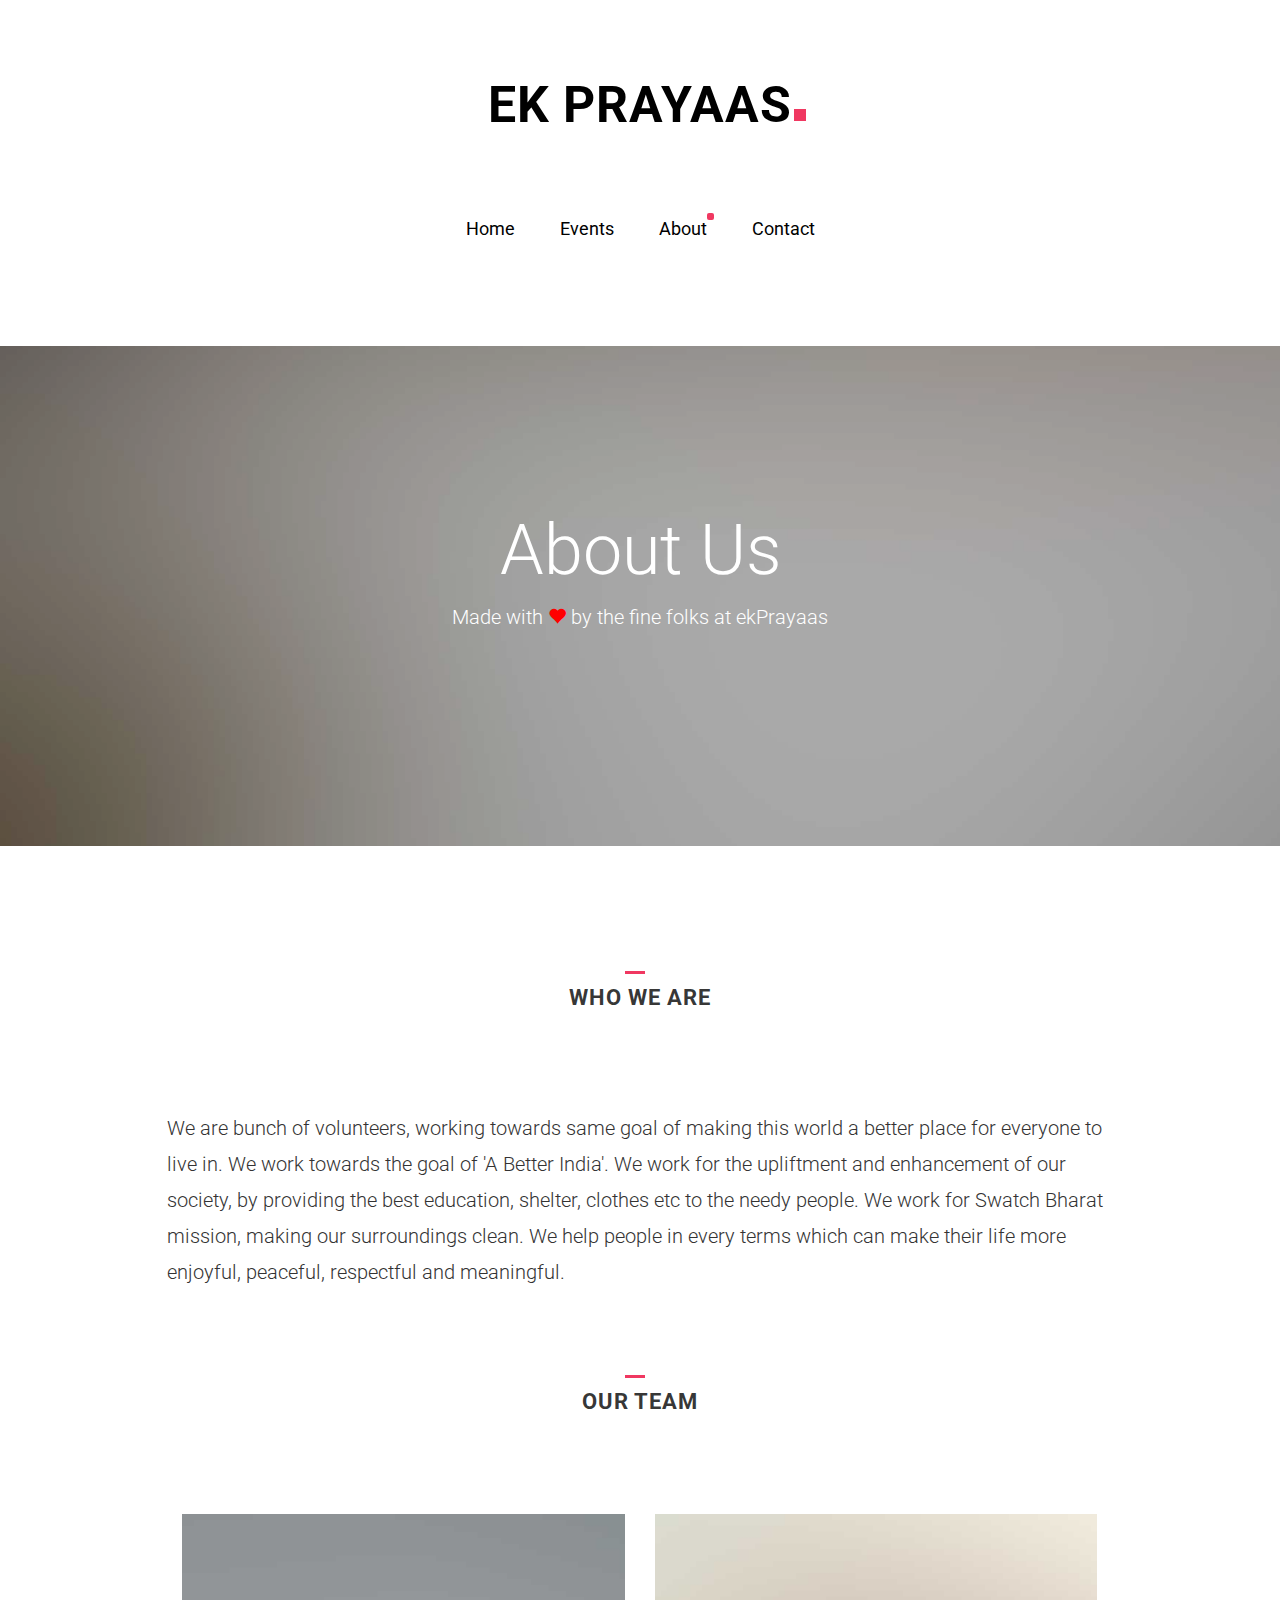
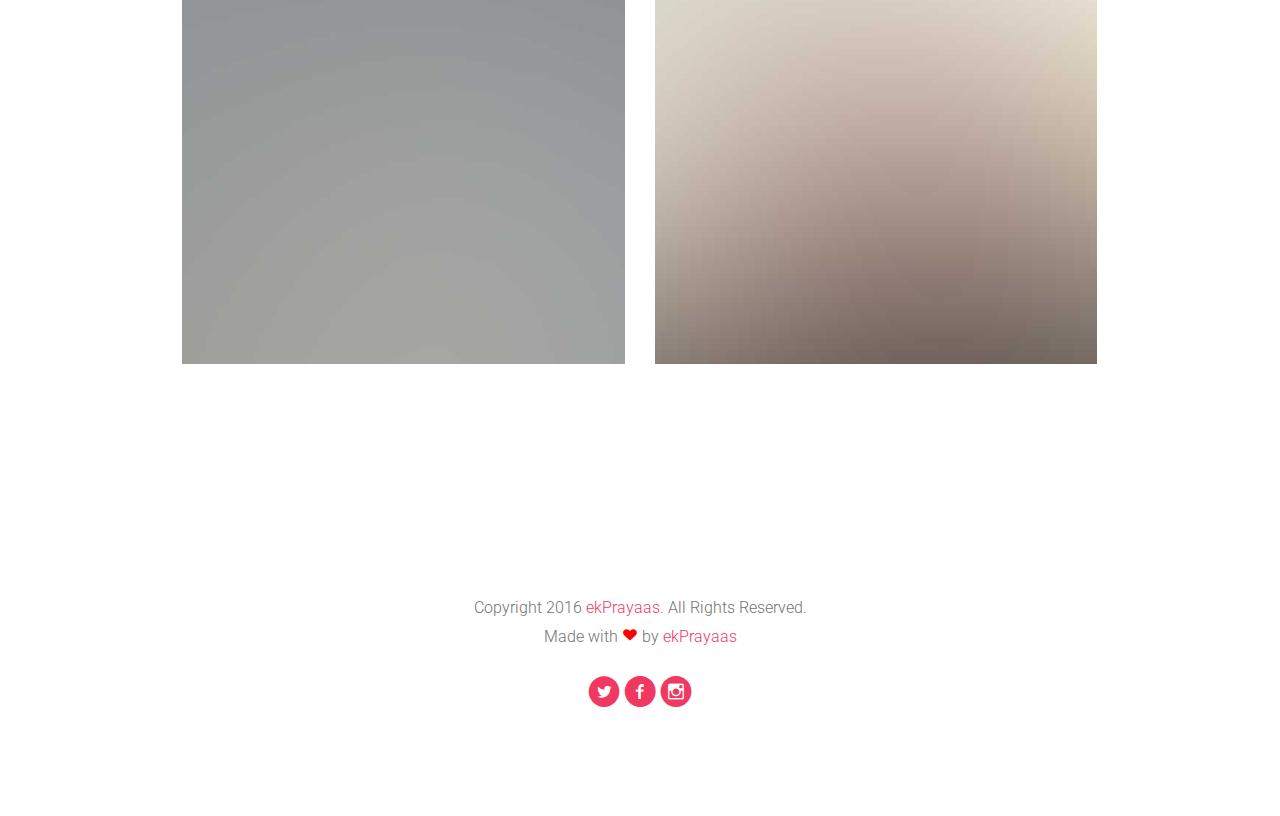
==== about.html @ 781385af "BAsic templating First Commit :D" ====
<!DOCTYPE html>
<!--[if lt IE 7]>      <html class="no-js lt-ie9 lt-ie8 lt-ie7"> <![endif]-->
<!--[if IE 7]>         <html class="no-js lt-ie9 lt-ie8"> <![endif]-->
<!--[if IE 8]>         <html class="no-js lt-ie9"> <![endif]-->
<!--[if gt IE 8]><!--> <html class="no-js"> <!--<![endif]-->
<head>
<meta charset="utf-8">
<meta http-equiv="X-UA-Compatible" content="IE=edge">
<title>Ek prayaas &mdash; An initiative by we and you.</title>
<meta name="viewport" content="width=device-width, initial-scale=1">
<meta name="description" content="Ek Prayaas- An initiatiive by we and you" />
<meta name="keywords" content="ngo, pryaas, helping hands" />
<meta name="author" content="Shilpi Agrawal" />

<!-- Facebook and Twitter integration -->
	<meta property="og:title" content=""/>
	<meta property="og:image" content=""/>
	<meta property="og:url" content=""/>
	<meta property="og:site_name" content=""/>
	<meta property="og:description" content=""/>
	<meta name="twitter:title" content="" />
	<meta name="twitter:image" content="" />
	<meta name="twitter:url" content="" />
	<meta name="twitter:card" content="" />

	<!-- Place favicon.ico and apple-touch-icon.png in the root directory -->
	<link rel="shortcut icon" href="favicon.ico">

	<link href='https://fonts.googleapis.com/css?family=Roboto:400,100,300,700' rel='stylesheet' type='text/css'>

	<!-- Animate.css -->
	<link rel="stylesheet" href="css/animate.css">
	<!-- Icomoon Icon Fonts-->
	<link rel="stylesheet" href="css/icomoon.css">
	<!-- Bootstrap  -->
	<link rel="stylesheet" href="css/bootstrap.css">

	<link rel="stylesheet" href="css/style.css">


	<!-- Modernizr JS -->
	<script src="js/modernizr-2.6.2.min.js"></script>
	<!-- FOR IE9 below -->
	<!--[if lt IE 9]>
	<script src="js/respond.min.js"></script>
	<![endif]-->

</head>
<body>
<header>
	<div class="container text-center">
		<div class="fh5co-navbar-brand">
			<a class="fh5co-logo" href="index.html">Ek Prayaas</a>
		</div>
		<nav id="fh5co-main-nav" role="navigation">
			<ul>
				<li><a href="index.html">Home</a></li>
				<li><a href="events.html">Events</a></li>
				<!-- <li><a href="services.html">Services</a></li> -->
				<li><a href="about.html" class="active">About</a></li>
				<li><a href="contact.html">Contact</a></li>
			</ul>
		</nav>
	</div>
</header>

	<div class="fh5co-parallax" style="background-image: url(images/hero-1.jpg);" data-stellar-background-ratio="0.5">
		<div class="overlay"></div>
		<div class="container">
			<div class="row">
				<div class="col-md-8 col-md-offset-2 col-sm-12 col-sm-offset-0 col-xs-12 col-xs-offset-0 text-center fh5co-table">
					<div class="fh5co-intro fh5co-table-cell">
						<h1 class="text-center">About Us</h1>
						<p>Made with <span class="glyphicon glyphicon-heart red"></span> by the fine folks at ekPrayaas</p>
					</div>
				</div>
			</div>
		</div>
	</div><!-- end: fh5co-parallax -->
	<div id="fh5co-common-section">
		<div class="container">
			<div class="heading-section text-center">
				<h2>Who we are</h2>
			</div>
			<div class="row about">
				<div class="col-md-10 col-md-offset-1">
						<div class="desc">
							We are bunch of volunteers, working towards same goal of making this world a better place for everyone to live in.
							We work towards the goal of 'A Better India'. We work for the upliftment and enhancement of our society, by providing
							the best education, shelter, clothes etc to the needy people. We work for Swatch Bharat mission, making our surroundings clean.
							We help people in every terms which can make their life more enjoyful, peaceful, respectful and meaningful.
						</div>
					</div>
					<!-- <div class="col-md-6 col-sm-6 services-num">
						<span class="number-holder">02</span>
						<div class="desc">
							<h3>Countries Vokalia and Consonantia</h3>
							<p>Far far away, behind the word mountains, far from the countries Vokalia and Consonantia, there live the blind texts.</p>
						</div>
					</div>
				</div> -->
			</div>
			<!-- <div class="row about">
				<div class="col-md-10 col-md-offset-1">
					<img class="img-responsive" src="images/about.jpg" alt="About">
				</div>
				<div class="col-md-10 col-md-offset-1">
					<p>Even the all-powerful Pointing has no control about the blind texts it is an almost unorthographic life One day however a small line of blind text by the name of Lorem Ipsum decided to leave for the far World of Grammar. The Big Oxmox advised her not to do so, because there were thousands of bad Commas, wild Question Marks and devious Semikoli, but the Little Blind Text didn’t listen.</p>
					<blockquote>
					  <p>Even the all-powerful Pointing has no control about the blind texts it is an almost unorthographic life One day however a small line of blind text by the name of Lorem Ipsum decided to leave for the far World of Grammar.</p>
					</blockquote>
					<p>Even the all-powerful Pointing has no control about the blind texts it is an almost unorthographic life One day however a small line of blind text by the name of Lorem Ipsum decided to leave for the far World of Grammar. The Big Oxmox advised her not to do so, because there were thousands of bad Commas, wild Question Marks and devious Semikoli, but the Little Blind Text didn’t listen.</p>
				</div>
			</div> -->
			<div class="heading-section text-center">
				<h2>Our Team</h2>
			</div>
			<div class="row about">
				<div class="col-md-10 col-md-offset-1">
					<div class="col-md-6 col-sm-6">
						<div class="team-section-grid" style="background-image: url(images/author-6.jpg);">
							<div class="overlay-section">
								<div class="desc">
									<h3>Shilpi Agrawal</h3>
									<span>President</span>
									<p>
										By profession and degree acquired she is a computer engineer. She describes herself as a writer and an artist trying to decode the logic of her survival, with her paintings and writings. Her only moto of life is to put herself in the serive of others.
									</p>
									<p class="fh5co-social-icons">
										<a href="#"><i class="icon-twitter-with-circle"></i></a>
										<a href="#"><i class="icon-facebook-with-circle"></i></a>
										<a href="#"><i class="icon-instagram-with-circle"></i></a>
									</p>
								</div>
							</div>
						</div>
					</div>
					<div class="col-md-6 col-sm-6">
						<div class="team-section-grid" style="background-image: url(images/author-4.jpg);">
							<div class="overlay-section">
								<div class="desc">
									<h3>Amareshwar Kayal</h3>
									<span>Chief Executive Officer</span>
									<p>He is still doing his schooling, but his passion of helping people led him till here. His moto towards his life is to pass on the great culture to our society, which will be lived for years.</p>
									<p class="fh5co-social-icons">
										<a href="#"><i class="icon-twitter-with-circle"></i></a>
										<a href="#"><i class="icon-facebook-with-circle"></i></a>
										<a href="#"><i class="icon-instagram-with-circle"></i></a>
									</p>
								</div>
							</div>
						</div>
					</div>
				</div>
			</div>
		</div>
	</div><!-- end fh5co-common-section -->
	<footer>
		<div id="footer" class="fh5co-border-line">
			<div class="container">
				<div class="row">
					<div class="col-md-8 col-md-offset-2 text-center">
						<p>Copyright 2016 <a href="index.html">ekPrayaas</a>. All Rights Reserved. <br>Made with <i class="icon-heart3 love red"></i> by <a href="index.html" target="_blank">ekPrayaas</a>
						<p class="fh5co-social-icons">
							<a href="#"><i class="icon-twitter-with-circle"></i></a>
							<a href="#"><i class="icon-facebook-with-circle"></i></a>
							<a href="#"><i class="icon-instagram-with-circle"></i></a>
						</p>
					</div>
				</div>
			</div>
		</div>
	</footer>

	<!-- jQuery -->
	<script src="js/jquery.min.js"></script>
	<!-- jQuery Easing -->
	<script src="js/jquery.easing.1.3.js"></script>
	<!-- Bootstrap -->
	<script src="js/bootstrap.min.js"></script>
	<!-- Waypoints -->
	<script src="js/jquery.waypoints.min.js"></script>
	<!-- Owl carousel -->
	<script src="js/owl.carousel.min.js"></script>
	<!-- Stellar -->
	<script src="js/jquery.stellar.min.js"></script>

	<!-- Main JS (Do not remove) -->
	<script src="js/main.js"></script>

	</body>
</html>
---- css/icomoon.css ----
@font-face {
    font-family: 'icomoon';
    src:    url('fonts/icomoon.eot?1oniuf');
    src:    url('fonts/icomoon.eot?1oniuf#iefix') format('embedded-opentype'),
        url('fonts/icomoon.ttf?1oniuf') format('truetype'),
        url('fonts/icomoon.woff?1oniuf') format('woff'),
        url('fonts/icomoon.svg?1oniuf#icomoon') format('svg');
    font-weight: normal;
    font-style: normal;
}

[class^="icon-"], [class*=" icon-"] {
    /* use !important to prevent issues with browser extensions that change fonts */
    font-family: 'icomoon' !important;
    speak: none;
    font-style: normal;
    font-weight: normal;
    font-variant: normal;
    text-transform: none;
    line-height: 1;

    /* Better Font Rendering =========== */
    -webkit-font-smoothing: antialiased;
    -moz-osx-font-smoothing: grayscale;
}

.icon-mobile:before {
    content: "\e000";
}
.icon-laptop:before {
    content: "\e001";
}
.icon-desktop:before {
    content: "\e002";
}
.icon-tablet:before {
    content: "\e003";
}
.icon-phone:before {
    content: "\e004";
}
.icon-document:before {
    content: "\e005";
}
.icon-documents:before {
    content: "\e006";
}
.icon-search:before {
    content: "\e007";
}
.icon-clipboard:before {
    content: "\e008";
}
.icon-newspaper:before {
    content: "\e009";
}
.icon-notebook:before {
    content: "\e00a";
}
.icon-book-open:before {
    content: "\e00b";
}
.icon-browser:before {
    content: "\e00c";
}
.icon-calendar:before {
    content: "\e00d";
}
.icon-presentation:before {
    content: "\e00e";
}
.icon-picture:before {
    content: "\e00f";
}
.icon-pictures:before {
    content: "\e010";
}
.icon-video:before {
    content: "\e011";
}
.icon-camera:before {
    content: "\e012";
}
.icon-printer:before {
    content: "\e013";
}
.icon-toolbox:before {
    content: "\e014";
}
.icon-briefcase:before {
    content: "\e015";
}
.icon-wallet:before {
    content: "\e016";
}
.icon-gift:before {
    content: "\e017";
}
.icon-bargraph:before {
    content: "\e018";
}
.icon-grid:before {
    content: "\e019";
}
.icon-expand:before {
    content: "\e01a";
}
.icon-focus:before {
    content: "\e01b";
}
.icon-edit:before {
    content: "\e01c";
}
.icon-adjustments:before {
    content: "\e01d";
}
.icon-ribbon:before {
    content: "\e01e";
}
.icon-hourglass:before {
    content: "\e01f";
}
.icon-lock:before {
    content: "\e020";
}
.icon-megaphone:before {
    content: "\e021";
}
.icon-shield:before {
    content: "\e022";
}
.icon-trophy:before {
    content: "\e023";
}
.icon-flag:before {
    content: "\e024";
}
.icon-map:before {
    content: "\e025";
}
.icon-puzzle:before {
    content: "\e026";
}
.icon-basket:before {
    content: "\e027";
}
.icon-envelope:before {
    content: "\e028";
}
.icon-streetsign:before {
    content: "\e029";
}
.icon-telescope:before {
    content: "\e02a";
}
.icon-gears:before {
    content: "\e02b";
}
.icon-key:before {
    content: "\e02c";
}
.icon-paperclip:before {
    content: "\e02d";
}
.icon-attachment:before {
    content: "\e02e";
}
.icon-pricetags:before {
    content: "\e02f";
}
.icon-lightbulb:before {
    content: "\e030";
}
.icon-layers:before {
    content: "\e031";
}
.icon-pencil:before {
    content: "\e032";
}
.icon-tools:before {
    content: "\e033";
}
.icon-tools-2:before {
    content: "\e034";
}
.icon-scissors:before {
    content: "\e035";
}
.icon-paintbrush:before {
    content: "\e036";
}
.icon-magnifying-glass:before {
    content: "\e037";
}
.icon-circle-compass:before {
    content: "\e038";
}
.icon-linegraph:before {
    content: "\e039";
}
.icon-mic:before {
    content: "\e03a";
}
.icon-strategy:before {
    content: "\e03b";
}
.icon-beaker:before {
    content: "\e03c";
}
.icon-caution:before {
    content: "\e03d";
}
.icon-recycle:before {
    content: "\e03e";
}
.icon-anchor:before {
    content: "\e03f";
}
.icon-profile-male:before {
    content: "\e040";
}
.icon-profile-female:before {
    content: "\e041";
}
.icon-bike:before {
    content: "\e042";
}
.icon-wine:before {
    content: "\e043";
}
.icon-hotairballoon:before {
    content: "\e044";
}
.icon-globe:before {
    content: "\e045";
}
.icon-genius:before {
    content: "\e046";
}
.icon-map-pin:before {
    content: "\e047";
}
.icon-dial:before {
    content: "\e048";
}
.icon-chat:before {
    content: "\e049";
}
.icon-heart:before {
    content: "\e04a";
}
.icon-cloud:before {
    content: "\e04b";
}
.icon-upload:before {
    content: "\e04c";
}
.icon-download:before {
    content: "\e04d";
}
.icon-target:before {
    content: "\e04e";
}
.icon-hazardous:before {
    content: "\e04f";
}
.icon-piechart:before {
    content: "\e050";
}
.icon-speedometer:before {
    content: "\e051";
}
.icon-global:before {
    content: "\e052";
}
.icon-compass:before {
    content: "\e053";
}
.icon-lifesaver:before {
    content: "\e054";
}
.icon-clock:before {
    content: "\e055";
}
.icon-aperture:before {
    content: "\e056";
}
.icon-quote:before {
    content: "\e057";
}
.icon-scope:before {
    content: "\e058";
}
.icon-alarmclock:before {
    content: "\e059";
}
.icon-refresh:before {
    content: "\e05a";
}
.icon-happy:before {
    content: "\e05b";
}
.icon-sad:before {
    content: "\e05c";
}
.icon-facebook:before {
    content: "\e05d";
}
.icon-twitter:before {
    content: "\e05e";
}
.icon-googleplus:before {
    content: "\e05f";
}
.icon-rss:before {
    content: "\e060";
}
.icon-tumblr:before {
    content: "\e061";
}
.icon-linkedin:before {
    content: "\e062";
}
.icon-dribbble:before {
    content: "\e063";
}
.icon-box2:before {
    content: "\ea82";
}
.icon-write:before {
    content: "\ea83";
}
.icon-clock2:before {
    content: "\ea84";
}
.icon-reply2:before {
    content: "\ea85";
}
.icon-reply-all2:before {
    content: "\ea86";
}
.icon-forward2:before {
    content: "\ea87";
}
.icon-flag2:before {
    content: "\ea88";
}
.icon-search2:before {
    content: "\ea89";
}
.icon-trash2:before {
    content: "\ea8a";
}
.icon-envelope2:before {
    content: "\ea8b";
}
.icon-bubble:before {
    content: "\ea8c";
}
.icon-bubbles:before {
    content: "\ea8d";
}
.icon-user2:before {
    content: "\ea8e";
}
.icon-users2:before {
    content: "\ea8f";
}
.icon-cloud2:before {
    content: "\ea90";
}
.icon-download2:before {
    content: "\ea91";
}
.icon-upload2:before {
    content: "\ea92";
}
.icon-rain:before {
    content: "\ea93";
}
.icon-sun:before {
    content: "\ea94";
}
.icon-moon2:before {
    content: "\ea95";
}
.icon-bell2:before {
    content: "\ea96";
}
.icon-folder2:before {
    content: "\ea97";
}
.icon-pin2:before {
    content: "\ea98";
}
.icon-sound2:before {
    content: "\ea99";
}
.icon-microphone:before {
    content: "\ea9a";
}
.icon-camera2:before {
    content: "\ea9b";
}
.icon-image2:before {
    content: "\ea9c";
}
.icon-cog2:before {
    content: "\ea9d";
}
.icon-calendar2:before {
    content: "\ea9e";
}
.icon-book2:before {
    content: "\ea9f";
}
.icon-map-marker:before {
    content: "\eaa0";
}
.icon-store:before {
    content: "\eaa1";
}
.icon-support:before {
    content: "\eaa2";
}
.icon-tag2:before {
    content: "\eaa3";
}
.icon-heart2:before {
    content: "\eaa4";
}
.icon-video-camera:before {
    content: "\eaa5";
}
.icon-trophy2:before {
    content: "\eaa6";
}
.icon-cart:before {
    content: "\eaa7";
}
.icon-eye2:before {
    content: "\eaa8";
}
.icon-cancel:before {
    content: "\eaa9";
}
.icon-chart:before {
    content: "\eaaa";
}
.icon-target2:before {
    content: "\eaab";
}
.icon-printer2:before {
    content: "\eaac";
}
.icon-location2:before {
    content: "\eaad";
}
.icon-bookmark2:before {
    content: "\eaae";
}
.icon-monitor:before {
    content: "\eaaf";
}
.icon-cross2:before {
    content: "\eab0";
}
.icon-plus2:before {
    content: "\eab1";
}
.icon-left:before {
    content: "\eab2";
}
.icon-up:before {
    content: "\eab3";
}
.icon-browser2:before {
    content: "\eab4";
}
.icon-windows:before {
    content: "\eab5";
}
.icon-switch2:before {
    content: "\eab6";
}
.icon-dashboard:before {
    content: "\eab7";
}
.icon-play:before {
    content: "\eab8";
}
.icon-fast-forward:before {
    content: "\eab9";
}
.icon-next:before {
    content: "\eaba";
}
.icon-refresh2:before {
    content: "\eabb";
}
.icon-film:before {
    content: "\eabc";
}
.icon-home2:before {
    content: "\eabd";
}
.icon-add-to-list:before {
    content: "\e901";
}
.icon-classic-computer:before {
    content: "\e902";
}
.icon-controller-fast-backward:before {
    content: "\e903";
}
.icon-creative-commons-attribution:before {
    content: "\e904";
}
.icon-creative-commons-noderivs:before {
    content: "\e905";
}
.icon-creative-commons-noncommercial-eu:before {
    content: "\e906";
}
.icon-creative-commons-noncommercial-us:before {
    content: "\e907";
}
.icon-creative-commons-public-domain:before {
    content: "\e908";
}
.icon-creative-commons-remix:before {
    content: "\e909";
}
.icon-creative-commons-share:before {
    content: "\e90a";
}
.icon-creative-commons-sharealike:before {
    content: "\e90b";
}
.icon-creative-commons:before {
    content: "\e90c";
}
.icon-document-landscape:before {
    content: "\e90d";
}
.icon-remove-user:before {
    content: "\e90e";
}
.icon-warning:before {
    content: "\e90f";
}
.icon-arrow-bold-down:before {
    content: "\e910";
}
.icon-arrow-bold-left:before {
    content: "\e911";
}
.icon-arrow-bold-right:before {
    content: "\e912";
}
.icon-arrow-bold-up:before {
    content: "\e913";
}
.icon-arrow-down:before {
    content: "\e914";
}
.icon-arrow-left:before {
    content: "\e915";
}
.icon-arrow-long-down:before {
    content: "\e916";
}
.icon-arrow-long-left:before {
    content: "\e917";
}
.icon-arrow-long-right:before {
    content: "\e918";
}
.icon-arrow-long-up:before {
    content: "\e919";
}
.icon-arrow-right:before {
    content: "\e91a";
}
.icon-arrow-up:before {
    content: "\e91b";
}
.icon-arrow-with-circle-down:before {
    content: "\e91c";
}
.icon-arrow-with-circle-left:before {
    content: "\e91d";
}
.icon-arrow-with-circle-right:before {
    content: "\e91e";
}
.icon-arrow-with-circle-up:before {
    content: "\e91f";
}
.icon-bookmark:before {
    content: "\e920";
}
.icon-bookmarks:before {
    content: "\e921";
}
.icon-chevron-down:before {
    content: "\e922";
}
.icon-chevron-left:before {
    content: "\e923";
}
.icon-chevron-right:before {
    content: "\e924";
}
.icon-chevron-small-down:before {
    content: "\e925";
}
.icon-chevron-small-left:before {
    content: "\e926";
}
.icon-chevron-small-right:before {
    content: "\e927";
}
.icon-chevron-small-up:before {
    content: "\e928";
}
.icon-chevron-thin-down:before {
    content: "\e929";
}
.icon-chevron-thin-left:before {
    content: "\e92a";
}
.icon-chevron-thin-right:before {
    content: "\e92b";
}
.icon-chevron-thin-up:before {
    content: "\e92c";
}
.icon-chevron-up:before {
    content: "\e92d";
}
.icon-chevron-with-circle-down:before {
    content: "\e92e";
}
.icon-chevron-with-circle-left:before {
    content: "\e92f";
}
.icon-chevron-with-circle-right:before {
    content: "\e930";
}
.icon-chevron-with-circle-up:before {
    content: "\e931";
}
.icon-cloud3:before {
    content: "\e932";
}
.icon-controller-fast-forward:before {
    content: "\e933";
}
.icon-controller-jump-to-start:before {
    content: "\e934";
}
.icon-controller-next:before {
    content: "\e935";
}
.icon-controller-paus:before {
    content: "\e936";
}
.icon-controller-play:before {
    content: "\e937";
}
.icon-controller-record:before {
    content: "\e938";
}
.icon-controller-stop:before {
    content: "\e939";
}
.icon-controller-volume:before {
    content: "\e93a";
}
.icon-dot-single:before {
    content: "\e93b";
}
.icon-dots-three-horizontal:before {
    content: "\e93c";
}
.icon-dots-three-vertical:before {
    content: "\e93d";
}
.icon-dots-two-horizontal:before {
    content: "\e93e";
}
.icon-dots-two-vertical:before {
    content: "\e93f";
}
.icon-download3:before {
    content: "\e940";
}
.icon-emoji-flirt:before {
    content: "\e941";
}
.icon-flow-branch:before {
    content: "\e942";
}
.icon-flow-cascade:before {
    content: "\e943";
}
.icon-flow-line:before {
    content: "\e944";
}
.icon-flow-parallel:before {
    content: "\e945";
}
.icon-flow-tree:before {
    content: "\e946";
}
.icon-install:before {
    content: "\e947";
}
.icon-layers2:before {
    content: "\e948";
}
.icon-open-book:before {
    content: "\e949";
}
.icon-resize-100:before {
    content: "\e94a";
}
.icon-resize-full-screen:before {
    content: "\e94b";
}
.icon-save:before {
    content: "\e94c";
}
.icon-select-arrows:before {
    content: "\e94d";
}
.icon-sound-mute:before {
    content: "\e94e";
}
.icon-sound:before {
    content: "\e94f";
}
.icon-trash:before {
    content: "\e950";
}
.icon-triangle-down:before {
    content: "\e951";
}
.icon-triangle-left:before {
    content: "\e952";
}
.icon-triangle-right:before {
    content: "\e953";
}
.icon-triangle-up:before {
    content: "\e954";
}
.icon-uninstall:before {
    content: "\e955";
}
.icon-upload-to-cloud:before {
    content: "\e956";
}
.icon-upload3:before {
    content: "\e957";
}
.icon-add-user:before {
    content: "\e958";
}
.icon-address:before {
    content: "\e959";
}
.icon-adjust:before {
    content: "\e95a";
}
.icon-air:before {
    content: "\e95b";
}
.icon-aircraft-landing:before {
    content: "\e95c";
}
.icon-aircraft-take-off:before {
    content: "\e95d";
}
.icon-aircraft:before {
    content: "\e95e";
}
.icon-align-bottom:before {
    content: "\e95f";
}
.icon-align-horizontal-middle:before {
    content: "\e960";
}
.icon-align-left:before {
    content: "\e961";
}
.icon-align-right:before {
    content: "\e962";
}
.icon-align-top:before {
    content: "\e963";
}
.icon-align-vertical-middle:before {
    content: "\e964";
}
.icon-archive:before {
    content: "\e965";
}
.icon-area-graph:before {
    content: "\e966";
}
.icon-attachment2:before {
    content: "\e967";
}
.icon-awareness-ribbon:before {
    content: "\e968";
}
.icon-back-in-time:before {
    content: "\e969";
}
.icon-back:before {
    content: "\e96a";
}
.icon-bar-graph:before {
    content: "\e96b";
}
.icon-battery:before {
    content: "\e96c";
}
.icon-beamed-note:before {
    content: "\e96d";
}
.icon-bell:before {
    content: "\e96e";
}
.icon-blackboard:before {
    content: "\e96f";
}
.icon-block:before {
    content: "\e970";
}
.icon-book:before {
    content: "\e971";
}
.icon-bowl:before {
    content: "\e972";
}
.icon-box:before {
    content: "\e973";
}
.icon-briefcase2:before {
    content: "\e974";
}
.icon-browser3:before {
    content: "\e975";
}
.icon-brush:before {
    content: "\e976";
}
.icon-bucket:before {
    content: "\e977";
}
.icon-cake:before {
    content: "\e978";
}
.icon-calculator:before {
    content: "\e979";
}
.icon-calendar3:before {
    content: "\e97a";
}
.icon-camera3:before {
    content: "\e97b";
}
.icon-ccw:before {
    content: "\e97c";
}
.icon-chat2:before {
    content: "\e97d";
}
.icon-check:before {
    content: "\e97e";
}
.icon-circle-with-cross:before {
    content: "\e97f";
}
.icon-circle-with-minus:before {
    content: "\e980";
}
.icon-circle-with-plus:before {
    content: "\e981";
}
.icon-circle:before {
    content: "\e982";
}
.icon-circular-graph:before {
    content: "\e983";
}
.icon-clapperboard:before {
    content: "\e984";
}
.icon-clipboard2:before {
    content: "\e985";
}
.icon-clock3:before {
    content: "\e986";
}
.icon-code:before {
    content: "\e987";
}
.icon-cog:before {
    content: "\e988";
}
.icon-colours:before {
    content: "\e989";
}
.icon-compass2:before {
    content: "\e98a";
}
.icon-copy:before {
    content: "\e98b";
}
.icon-credit-card:before {
    content: "\e98c";
}
.icon-credit:before {
    content: "\e98d";
}
.icon-cross:before {
    content: "\e98e";
}
.icon-cup:before {
    content: "\e98f";
}
.icon-cw:before {
    content: "\e990";
}
.icon-cycle:before {
    content: "\e991";
}
.icon-database:before {
    content: "\e992";
}
.icon-dial-pad:before {
    content: "\e993";
}
.icon-direction:before {
    content: "\e994";
}
.icon-document2:before {
    content: "\e995";
}
.icon-documents2:before {
    content: "\e996";
}
.icon-drink:before {
    content: "\e997";
}
.icon-drive:before {
    content: "\e998";
}
.icon-drop:before {
    content: "\e999";
}
.icon-edit2:before {
    content: "\e99a";
}
.icon-email:before {
    content: "\e99b";
}
.icon-emoji-happy:before {
    content: "\e99c";
}
.icon-emoji-neutral:before {
    content: "\e99d";
}
.icon-emoji-sad:before {
    content: "\e99e";
}
.icon-erase:before {
    content: "\e99f";
}
.icon-eraser:before {
    content: "\e9a0";
}
.icon-export:before {
    content: "\e9a1";
}
.icon-eye:before {
    content: "\e9a2";
}
.icon-feather:before {
    content: "\e9a3";
}
.icon-flag3:before {
    content: "\e9a4";
}
.icon-flash:before {
    content: "\e9a5";
}
.icon-flashlight:before {
    content: "\e9a6";
}
.icon-flat-brush:before {
    content: "\e9a7";
}
.icon-folder-images:before {
    content: "\e9a8";
}
.icon-folder-music:before {
    content: "\e9a9";
}
.icon-folder-video:before {
    content: "\e9aa";
}
.icon-folder:before {
    content: "\e9ab";
}
.icon-forward:before {
    content: "\e9ac";
}
.icon-funnel:before {
    content: "\e9ad";
}
.icon-game-controller:before {
    content: "\e9ae";
}
.icon-gauge:before {
    content: "\e9af";
}
.icon-globe2:before {
    content: "\e9b0";
}
.icon-graduation-cap:before {
    content: "\e9b1";
}
.icon-grid2:before {
    content: "\e9b2";
}
.icon-hair-cross:before {
    content: "\e9b3";
}
.icon-hand:before {
    content: "\e9b4";
}
.icon-heart-outlined:before {
    content: "\e9b5";
}
.icon-heart3:before {
    content: "\e9b6";
}
.icon-help-with-circle:before {
    content: "\e9b7";
}
.icon-help:before {
    content: "\e9b8";
}
.icon-home:before {
    content: "\e9b9";
}
.icon-hour-glass:before {
    content: "\e9ba";
}
.icon-image-inverted:before {
    content: "\e9bb";
}
.icon-image:before {
    content: "\e9bc";
}
.icon-images:before {
    content: "\e9bd";
}
.icon-inbox:before {
    content: "\e9be";
}
.icon-infinity:before {
    content: "\e9bf";
}
.icon-info-with-circle:before {
    content: "\e9c0";
}
.icon-info:before {
    content: "\e9c1";
}
.icon-key2:before {
    content: "\e9c2";
}
.icon-keyboard:before {
    content: "\e9c3";
}
.icon-lab-flask:before {
    content: "\e9c4";
}
.icon-landline:before {
    content: "\e9c5";
}
.icon-language:before {
    content: "\e9c6";
}
.icon-laptop2:before {
    content: "\e9c7";
}
.icon-leaf:before {
    content: "\e9c8";
}
.icon-level-down:before {
    content: "\e9c9";
}
.icon-level-up:before {
    content: "\e9ca";
}
.icon-lifebuoy:before {
    content: "\e9cb";
}
.icon-light-bulb:before {
    content: "\e9cc";
}
.icon-light-down:before {
    content: "\e9cd";
}
.icon-light-up:before {
    content: "\e9ce";
}
.icon-line-graph:before {
    content: "\e9cf";
}
.icon-link:before {
    content: "\e9d0";
}
.icon-list:before {
    content: "\e9d1";
}
.icon-location-pin:before {
    content: "\e9d2";
}
.icon-location:before {
    content: "\e9d3";
}
.icon-lock-open:before {
    content: "\e9d4";
}
.icon-lock2:before {
    content: "\e9d5";
}
.icon-log-out:before {
    content: "\e9d6";
}
.icon-login:before {
    content: "\e9d7";
}
.icon-loop:before {
    content: "\e9d8";
}
.icon-magnet:before {
    content: "\e9d9";
}
.icon-magnifying-glass2:before {
    content: "\e9da";
}
.icon-mail:before {
    content: "\e9db";
}
.icon-man:before {
    content: "\e9dc";
}
.icon-map2:before {
    content: "\e9dd";
}
.icon-mask:before {
    content: "\e9de";
}
.icon-medal:before {
    content: "\e9df";
}
.icon-megaphone2:before {
    content: "\e9e0";
}
.icon-menu:before {
    content: "\e9e1";
}
.icon-message:before {
    content: "\e9e2";
}
.icon-mic2:before {
    content: "\e9e3";
}
.icon-minus:before {
    content: "\e9e4";
}
.icon-mobile2:before {
    content: "\e9e5";
}
.icon-modern-mic:before {
    content: "\e9e6";
}
.icon-moon:before {
    content: "\e9e7";
}
.icon-mouse:before {
    content: "\e9e8";
}
.icon-music:before {
    content: "\e9e9";
}
.icon-network:before {
    content: "\e9ea";
}
.icon-new-message:before {
    content: "\e9eb";
}
.icon-new:before {
    content: "\e9ec";
}
.icon-news:before {
    content: "\e9ed";
}
.icon-note:before {
    content: "\e9ee";
}
.icon-notification:before {
    content: "\e9ef";
}
.icon-old-mobile:before {
    content: "\e9f0";
}
.icon-old-phone:before {
    content: "\e9f1";
}
.icon-palette:before {
    content: "\e9f2";
}
.icon-paper-plane:before {
    content: "\e9f3";
}
.icon-pencil2:before {
    content: "\e9f4";
}
.icon-phone2:before {
    content: "\e9f5";
}
.icon-pie-chart:before {
    content: "\e9f6";
}
.icon-pin:before {
    content: "\e9f7";
}
.icon-plus:before {
    content: "\e9f8";
}
.icon-popup:before {
    content: "\e9f9";
}
.icon-power-plug:before {
    content: "\e9fa";
}
.icon-price-ribbon:before {
    content: "\e9fb";
}
.icon-price-tag:before {
    content: "\e9fc";
}
.icon-print:before {
    content: "\e9fd";
}
.icon-progress-empty:before {
    content: "\e9fe";
}
.icon-progress-full:before {
    content: "\e9ff";
}
.icon-progress-one:before {
    content: "\ea00";
}
.icon-progress-two:before {
    content: "\ea01";
}
.icon-publish:before {
    content: "\ea02";
}
.icon-quote2:before {
    content: "\ea03";
}
.icon-radio:before {
    content: "\ea04";
}
.icon-reply-all:before {
    content: "\ea05";
}
.icon-reply:before {
    content: "\ea06";
}
.icon-retweet:before {
    content: "\ea07";
}
.icon-rocket:before {
    content: "\ea08";
}
.icon-round-brush:before {
    content: "\ea09";
}
.icon-rss2:before {
    content: "\ea0a";
}
.icon-ruler:before {
    content: "\ea0b";
}
.icon-scissors2:before {
    content: "\ea0c";
}
.icon-share-alternitive:before {
    content: "\ea0d";
}
.icon-share:before {
    content: "\ea0e";
}
.icon-shareable:before {
    content: "\ea0f";
}
.icon-shield2:before {
    content: "\ea10";
}
.icon-shop:before {
    content: "\ea11";
}
.icon-shopping-bag:before {
    content: "\ea12";
}
.icon-shopping-basket:before {
    content: "\ea13";
}
.icon-shopping-cart:before {
    content: "\ea14";
}
.icon-shuffle:before {
    content: "\ea15";
}
.icon-signal:before {
    content: "\ea16";
}
.icon-sound-mix:before {
    content: "\ea17";
}
.icon-sports-club:before {
    content: "\ea18";
}
.icon-spreadsheet:before {
    content: "\ea19";
}
.icon-squared-cross:before {
    content: "\ea1a";
}
.icon-squared-minus:before {
    content: "\ea1b";
}
.icon-squared-plus:before {
    content: "\ea1c";
}
.icon-star-outlined:before {
    content: "\ea1d";
}
.icon-star:before {
    content: "\ea1e";
}
.icon-stopwatch:before {
    content: "\ea1f";
}
.icon-suitcase:before {
    content: "\ea20";
}
.icon-swap:before {
    content: "\ea21";
}
.icon-sweden:before {
    content: "\ea22";
}
.icon-switch:before {
    content: "\ea23";
}
.icon-tablet2:before {
    content: "\ea24";
}
.icon-tag:before {
    content: "\ea25";
}
.icon-text-document-inverted:before {
    content: "\ea26";
}
.icon-text-document:before {
    content: "\ea27";
}
.icon-text:before {
    content: "\ea28";
}
.icon-thermometer:before {
    content: "\ea29";
}
.icon-thumbs-down:before {
    content: "\ea2a";
}
.icon-thumbs-up:before {
    content: "\ea2b";
}
.icon-thunder-cloud:before {
    content: "\ea2c";
}
.icon-ticket:before {
    content: "\ea2d";
}
.icon-time-slot:before {
    content: "\ea2e";
}
.icon-tools2:before {
    content: "\ea2f";
}
.icon-traffic-cone:before {
    content: "\ea30";
}
.icon-tree:before {
    content: "\ea31";
}
.icon-trophy3:before {
    content: "\ea32";
}
.icon-tv:before {
    content: "\ea33";
}
.icon-typing:before {
    content: "\ea34";
}
.icon-unread:before {
    content: "\ea35";
}
.icon-untag:before {
    content: "\ea36";
}
.icon-user:before {
    content: "\ea37";
}
.icon-users:before {
    content: "\ea38";
}
.icon-v-card:before {
    content: "\ea39";
}
.icon-video2:before {
    content: "\ea3a";
}
.icon-vinyl:before {
    content: "\ea3b";
}
.icon-voicemail:before {
    content: "\ea3c";
}
.icon-wallet2:before {
    content: "\ea3d";
}
.icon-water:before {
    content: "\ea3e";
}
.icon-500px-with-circle:before {
    content: "\ea3f";
}
.icon-500px:before {
    content: "\ea40";
}
.icon-basecamp:before {
    content: "\ea41";
}
.icon-behance:before {
    content: "\ea42";
}
.icon-creative-cloud:before {
    content: "\ea43";
}
.icon-dropbox:before {
    content: "\ea44";
}
.icon-evernote:before {
    content: "\ea45";
}
.icon-flattr:before {
    content: "\ea46";
}
.icon-foursquare:before {
    content: "\ea47";
}
.icon-google-drive:before {
    content: "\ea48";
}
.icon-google-hangouts:before {
    content: "\ea49";
}
.icon-grooveshark:before {
    content: "\ea4a";
}
.icon-icloud:before {
    content: "\ea4b";
}
.icon-mixi:before {
    content: "\ea4c";
}
.icon-onedrive:before {
    content: "\ea4d";
}
.icon-paypal:before {
    content: "\ea4e";
}
.icon-picasa:before {
    content: "\ea4f";
}
.icon-qq:before {
    content: "\ea50";
}
.icon-rdio-with-circle:before {
    content: "\ea51";
}
.icon-renren:before {
    content: "\ea52";
}
.icon-scribd:before {
    content: "\ea53";
}
.icon-sina-weibo:before {
    content: "\ea54";
}
.icon-skype-with-circle:before {
    content: "\ea55";
}
.icon-skype:before {
    content: "\ea56";
}
.icon-slideshare:before {
    content: "\ea57";
}
.icon-smashing:before {
    content: "\ea58";
}
.icon-soundcloud:before {
    content: "\ea59";
}
.icon-spotify-with-circle:before {
    content: "\ea5a";
}
.icon-spotify:before {
    content: "\ea5b";
}
.icon-swarm:before {
    content: "\ea5c";
}
.icon-vine-with-circle:before {
    content: "\ea5d";
}
.icon-vine:before {
    content: "\ea5e";
}
.icon-vk-alternitive:before {
    content: "\ea5f";
}
.icon-vk-with-circle:before {
    content: "\ea60";
}
.icon-vk:before {
    content: "\ea61";
}
.icon-xing-with-circle:before {
    content: "\ea62";
}
.icon-xing:before {
    content: "\ea63";
}
.icon-yelp:before {
    content: "\ea64";
}
.icon-dribbble-with-circle:before {
    content: "\ea65";
}
.icon-dribbble2:before {
    content: "\ea66";
}
.icon-facebook-with-circle:before {
    content: "\ea67";
}
.icon-facebook2:before {
    content: "\ea68";
}
.icon-flickr-with-circle:before {
    content: "\ea69";
}
.icon-flickr:before {
    content: "\ea6a";
}
.icon-github-with-circle:before {
    content: "\ea6b";
}
.icon-github:before {
    content: "\ea6c";
}
.icon-google-with-circle:before {
    content: "\ea6d";
}
.icon-google:before {
    content: "\ea6e";
}
.icon-instagram-with-circle:before {
    content: "\ea6f";
}
.icon-instagram:before {
    content: "\ea70";
}
.icon-lastfm-with-circle:before {
    content: "\ea71";
}
.icon-lastfm:before {
    content: "\ea72";
}
.icon-linkedin-with-circle:before {
    content: "\ea73";
}
.icon-linkedin2:before {
    content: "\ea74";
}
.icon-pinterest-with-circle:before {
    content: "\ea75";
}
.icon-pinterest:before {
    content: "\ea76";
}
.icon-rdio:before {
    content: "\ea77";
}
.icon-stumbleupon-with-circle:before {
    content: "\ea78";
}
.icon-stumbleupon:before {
    content: "\ea79";
}
.icon-tumblr-with-circle:before {
    content: "\ea7a";
}
.icon-tumblr2:before {
    content: "\ea7b";
}
.icon-twitter-with-circle:before {
    content: "\ea7c";
}
.icon-twitter2:before {
    content: "\ea7d";
}
.icon-vimeo-with-circle:before {
    content: "\ea7e";
}
.icon-vimeo:before {
    content: "\ea7f";
}
.icon-youtube-with-circle:before {
    content: "\ea80";
}
.icon-youtube:before {
    content: "\ea81";
}
.icon-home3:before {
    content: "\eabe";
}
.icon-home22:before {
    content: "\eabf";
}
.icon-home32:before {
    content: "\eac0";
}
.icon-office:before {
    content: "\eac1";
}
.icon-newspaper2:before {
    content: "\eac2";
}
.icon-pencil3:before {
    content: "\eac3";
}
.icon-pencil22:before {
    content: "\eac4";
}
.icon-quill:before {
    content: "\eac5";
}
.icon-pen:before {
    content: "\eac6";
}
.icon-blog:before {
    content: "\eac7";
}
.icon-eyedropper:before {
    content: "\eac8";
}
.icon-droplet:before {
    content: "\eac9";
}
.icon-paint-format:before {
    content: "\eaca";
}
.icon-image3:before {
    content: "\eacb";
}
.icon-images2:before {
    content: "\eacc";
}
.icon-camera4:before {
    content: "\eacd";
}
.icon-headphones:before {
    content: "\eace";
}
.icon-music2:before {
    content: "\eacf";
}
.icon-play2:before {
    content: "\ead0";
}
.icon-film2:before {
    content: "\ead1";
}
.icon-video-camera2:before {
    content: "\ead2";
}
.icon-dice:before {
    content: "\ead3";
}
.icon-pacman:before {
    content: "\ead4";
}
.icon-spades:before {
    content: "\ead5";
}
.icon-clubs:before {
    content: "\ead6";
}
.icon-diamonds:before {
    content: "\ead7";
}
.icon-bullhorn:before {
    content: "\ead8";
}
.icon-connection:before {
    content: "\ead9";
}
.icon-podcast:before {
    content: "\eada";
}
.icon-feed:before {
    content: "\eadb";
}
.icon-mic3:before {
    content: "\eadc";
}
.icon-book3:before {
    content: "\eadd";
}
.icon-books:before {
    content: "\eade";
}
.icon-library:before {
    content: "\eadf";
}
.icon-file-text:before {
    content: "\eae0";
}
.icon-profile:before {
    content: "\eae1";
}
.icon-file-empty:before {
    content: "\eae2";
}
.icon-files-empty:before {
    content: "\eae3";
}
.icon-file-text2:before {
    content: "\eae4";
}
.icon-file-picture:before {
    content: "\eae5";
}
.icon-file-music:before {
    content: "\eae6";
}
.icon-file-play:before {
    content: "\eae7";
}
.icon-file-video:before {
    content: "\eae8";
}
.icon-file-zip:before {
    content: "\eae9";
}
.icon-copy2:before {
    content: "\eaea";
}
.icon-paste:before {
    content: "\eaeb";
}
.icon-stack:before {
    content: "\eaec";
}
.icon-folder3:before {
    content: "\eaed";
}
.icon-folder-open:before {
    content: "\eaee";
}
.icon-folder-plus:before {
    content: "\eaef";
}
.icon-folder-minus:before {
    content: "\eaf0";
}
.icon-folder-download:before {
    content: "\eaf1";
}
.icon-folder-upload:before {
    content: "\eaf2";
}
.icon-price-tag2:before {
    content: "\eaf3";
}
.icon-price-tags:before {
    content: "\eaf4";
}
.icon-barcode:before {
    content: "\eaf5";
}
.icon-qrcode:before {
    content: "\eaf6";
}
.icon-ticket2:before {
    content: "\eaf7";
}
.icon-cart2:before {
    content: "\eaf8";
}
.icon-coin-dollar:before {
    content: "\eaf9";
}
.icon-coin-euro:before {
    content: "\eafa";
}
.icon-coin-pound:before {
    content: "\eafb";
}
.icon-coin-yen:before {
    content: "\eafc";
}
.icon-credit-card2:before {
    content: "\eafd";
}
.icon-calculator2:before {
    content: "\eafe";
}
.icon-lifebuoy2:before {
    content: "\eaff";
}
.icon-phone3:before {
    content: "\eb00";
}
.icon-phone-hang-up:before {
    content: "\eb01";
}
.icon-address-book:before {
    content: "\eb02";
}
.icon-envelop:before {
    content: "\eb03";
}
.icon-pushpin:before {
    content: "\eb04";
}
.icon-location3:before {
    content: "\eb05";
}
.icon-location22:before {
    content: "\eb06";
}
.icon-compass3:before {
    content: "\eb07";
}
.icon-compass22:before {
    content: "\eb08";
}
.icon-map3:before {
    content: "\eb09";
}
.icon-map22:before {
    content: "\eb0a";
}
.icon-history:before {
    content: "\eb0b";
}
.icon-clock4:before {
    content: "\eb0c";
}
.icon-clock22:before {
    content: "\eb0d";
}
.icon-alarm:before {
    content: "\eb0e";
}
.icon-bell3:before {
    content: "\eb0f";
}
.icon-stopwatch2:before {
    content: "\eb10";
}
.icon-calendar4:before {
    content: "\eb11";
}
.icon-printer3:before {
    content: "\eb12";
}
.icon-keyboard2:before {
    content: "\eb13";
}
.icon-display:before {
    content: "\eb14";
}
.icon-laptop3:before {
    content: "\eb15";
}
.icon-mobile3:before {
    content: "\eb16";
}
.icon-mobile22:before {
    content: "\eb17";
}
.icon-tablet3:before {
    content: "\eb18";
}
.icon-tv2:before {
    content: "\eb19";
}
.icon-drawer:before {
    content: "\eb1a";
}
.icon-drawer2:before {
    content: "\eb1b";
}
.icon-box-add:before {
    content: "\eb1c";
}
.icon-box-remove:before {
    content: "\eb1d";
}
.icon-download4:before {
    content: "\eb1e";
}
.icon-upload4:before {
    content: "\eb1f";
}
.icon-floppy-disk:before {
    content: "\eb20";
}
.icon-drive2:before {
    content: "\eb21";
}
.icon-database2:before {
    content: "\eb22";
}
.icon-undo:before {
    content: "\eb23";
}
.icon-redo:before {
    content: "\eb24";
}
.icon-undo2:before {
    content: "\eb25";
}
.icon-redo2:before {
    content: "\eb26";
}
.icon-forward3:before {
    content: "\eb27";
}
.icon-reply3:before {
    content: "\eb28";
}
.icon-bubble2:before {
    content: "\eb29";
}
.icon-bubbles2:before {
    content: "\eb2a";
}
.icon-bubbles22:before {
    content: "\eb2b";
}
.icon-bubble22:before {
    content: "\eb2c";
}
.icon-bubbles3:before {
    content: "\eb2d";
}
.icon-bubbles4:before {
    content: "\eb2e";
}
.icon-user3:before {
    content: "\eb2f";
}
.icon-users3:before {
    content: "\eb30";
}
.icon-user-plus:before {
    content: "\eb31";
}
.icon-user-minus:before {
    content: "\eb32";
}
.icon-user-check:before {
    content: "\eb33";
}
.icon-user-tie:before {
    content: "\eb34";
}
.icon-quotes-left:before {
    content: "\eb35";
}
.icon-quotes-right:before {
    content: "\eb36";
}
.icon-hour-glass2:before {
    content: "\eb37";
}
.icon-spinner:before {
    content: "\eb38";
}
.icon-spinner2:before {
    content: "\eb39";
}
.icon-spinner3:before {
    content: "\eb3a";
}
.icon-spinner4:before {
    content: "\eb3b";
}
.icon-spinner5:before {
    content: "\eb3c";
}
.icon-spinner6:before {
    content: "\eb3d";
}
.icon-spinner7:before {
    content: "\eb3e";
}
.icon-spinner8:before {
    content: "\eb3f";
}
.icon-spinner9:before {
    content: "\eb40";
}
.icon-spinner10:before {
    content: "\eb41";
}
.icon-spinner11:before {
    content: "\eb42";
}
.icon-binoculars:before {
    content: "\eb43";
}
.icon-search3:before {
    content: "\eb44";
}
.icon-zoom-in:before {
    content: "\eb45";
}
.icon-zoom-out:before {
    content: "\eb46";
}
.icon-enlarge:before {
    content: "\eb47";
}
.icon-shrink:before {
    content: "\eb48";
}
.icon-enlarge2:before {
    content: "\eb49";
}
.icon-shrink2:before {
    content: "\eb4a";
}
.icon-key3:before {
    content: "\eb4b";
}
.icon-key22:before {
    content: "\eb4c";
}
.icon-lock3:before {
    content: "\eb4d";
}
.icon-unlocked:before {
    content: "\eb4e";
}
.icon-wrench:before {
    content: "\eb4f";
}
.icon-equalizer:before {
    content: "\eb50";
}
.icon-equalizer2:before {
    content: "\eb51";
}
.icon-cog3:before {
    content: "\eb52";
}
.icon-cogs:before {
    content: "\eb53";
}
.icon-hammer:before {
    content: "\eb54";
}
.icon-magic-wand:before {
    content: "\eb55";
}
.icon-aid-kit:before {
    content: "\eb56";
}
.icon-bug:before {
    content: "\eb57";
}
.icon-pie-chart2:before {
    content: "\eb58";
}
.icon-stats-dots:before {
    content: "\eb59";
}
.icon-stats-bars:before {
    content: "\eb5a";
}
.icon-stats-bars2:before {
    content: "\eb5b";
}
.icon-trophy4:before {
    content: "\eb5c";
}
.icon-gift2:before {
    content: "\eb5d";
}
.icon-glass:before {
    content: "\eb5e";
}
.icon-glass2:before {
    content: "\eb5f";
}
.icon-mug:before {
    content: "\eb60";
}
.icon-spoon-knife:before {
    content: "\eb61";
}
.icon-leaf2:before {
    content: "\eb62";
}
.icon-rocket2:before {
    content: "\eb63";
}
.icon-meter:before {
    content: "\eb64";
}
.icon-meter2:before {
    content: "\eb65";
}
.icon-hammer2:before {
    content: "\eb66";
}
.icon-fire:before {
    content: "\eb67";
}
.icon-lab:before {
    content: "\eb68";
}
.icon-magnet2:before {
    content: "\eb69";
}
.icon-bin:before {
    content: "\eb6a";
}
.icon-bin2:before {
    content: "\eb6b";
}
.icon-briefcase3:before {
    content: "\eb6c";
}
.icon-airplane:before {
    content: "\eb6d";
}
.icon-truck:before {
    content: "\eb6e";
}
.icon-road:before {
    content: "\eb6f";
}
.icon-accessibility:before {
    content: "\eb70";
}
.icon-target3:before {
    content: "\eb71";
}
.icon-shield3:before {
    content: "\eb72";
}
.icon-power:before {
    content: "\eb73";
}
.icon-switch3:before {
    content: "\eb74";
}
.icon-power-cord:before {
    content: "\eb75";
}
.icon-clipboard3:before {
    content: "\eb76";
}
.icon-list-numbered:before {
    content: "\eb77";
}
.icon-list2:before {
    content: "\eb78";
}
.icon-list22:before {
    content: "\eb79";
}
.icon-tree2:before {
    content: "\eb7a";
}
.icon-menu2:before {
    content: "\eb7b";
}
.icon-menu22:before {
    content: "\eb7c";
}
.icon-menu3:before {
    content: "\eb7d";
}
.icon-menu4:before {
    content: "\eb7e";
}
.icon-cloud4:before {
    content: "\eb7f";
}
.icon-cloud-download:before {
    content: "\eb80";
}
.icon-cloud-upload:before {
    content: "\eb81";
}
.icon-cloud-check:before {
    content: "\eb82";
}
.icon-download22:before {
    content: "\eb83";
}
.icon-upload22:before {
    content: "\eb84";
}
.icon-download32:before {
    content: "\eb85";
}
.icon-upload32:before {
    content: "\eb86";
}
.icon-sphere:before {
    content: "\eb87";
}
.icon-earth:before {
    content: "\eb88";
}
.icon-link2:before {
    content: "\eb89";
}
.icon-flag4:before {
    content: "\eb8a";
}
.icon-attachment3:before {
    content: "\eb8b";
}
.icon-eye3:before {
    content: "\eb8c";
}
.icon-eye-plus:before {
    content: "\eb8d";
}
.icon-eye-minus:before {
    content: "\eb8e";
}
.icon-eye-blocked:before {
    content: "\eb8f";
}
.icon-bookmark3:before {
    content: "\eb90";
}
.icon-bookmarks2:before {
    content: "\eb91";
}
.icon-sun2:before {
    content: "\eb92";
}
.icon-contrast:before {
    content: "\eb93";
}
.icon-brightness-contrast:before {
    content: "\eb94";
}
.icon-star-empty:before {
    content: "\eb95";
}
.icon-star-half:before {
    content: "\eb96";
}
.icon-star-full:before {
    content: "\eb97";
}
.icon-heart4:before {
    content: "\eb98";
}
.icon-heart-broken:before {
    content: "\eb99";
}
.icon-man2:before {
    content: "\eb9a";
}
.icon-woman:before {
    content: "\eb9b";
}
.icon-man-woman:before {
    content: "\eb9c";
}
.icon-happy2:before {
    content: "\eb9d";
}
.icon-happy22:before {
    content: "\eb9e";
}
.icon-smile:before {
    content: "\eb9f";
}
.icon-smile2:before {
    content: "\eba0";
}
.icon-tongue:before {
    content: "\eba1";
}
.icon-tongue2:before {
    content: "\eba2";
}
.icon-sad2:before {
    content: "\eba3";
}
.icon-sad22:before {
    content: "\eba4";
}
.icon-wink:before {
    content: "\eba5";
}
.icon-wink2:before {
    content: "\eba6";
}
.icon-grin:before {
    content: "\eba7";
}
.icon-grin2:before {
    content: "\eba8";
}
.icon-cool:before {
    content: "\eba9";
}
.icon-cool2:before {
    content: "\ebaa";
}
.icon-angry:before {
    content: "\ebab";
}
.icon-angry2:before {
    content: "\ebac";
}
.icon-evil:before {
    content: "\ebad";
}
.icon-evil2:before {
    content: "\ebae";
}
.icon-shocked:before {
    content: "\ebaf";
}
.icon-shocked2:before {
    content: "\ebb0";
}
.icon-baffled:before {
    content: "\ebb1";
}
.icon-baffled2:before {
    content: "\ebb2";
}
.icon-confused:before {
    content: "\ebb3";
}
.icon-confused2:before {
    content: "\ebb4";
}
.icon-neutral:before {
    content: "\ebb5";
}
.icon-neutral2:before {
    content: "\ebb6";
}
.icon-hipster:before {
    content: "\ebb7";
}
.icon-hipster2:before {
    content: "\ebb8";
}
.icon-wondering:before {
    content: "\ebb9";
}
.icon-wondering2:before {
    content: "\ebba";
}
.icon-sleepy:before {
    content: "\ebbb";
}
.icon-sleepy2:before {
    content: "\ebbc";
}
.icon-frustrated:before {
    content: "\ebbd";
}
.icon-frustrated2:before {
    content: "\ebbe";
}
.icon-crying:before {
    content: "\ebbf";
}
.icon-crying2:before {
    content: "\ebc0";
}
.icon-point-up:before {
    content: "\ebc1";
}
.icon-point-right:before {
    content: "\ebc2";
}
.icon-point-down:before {
    content: "\ebc3";
}
.icon-point-left:before {
    content: "\ebc4";
}
.icon-warning2:before {
    content: "\ebc5";
}
.icon-notification2:before {
    content: "\ebc6";
}
.icon-question:before {
    content: "\ebc7";
}
.icon-plus3:before {
    content: "\ebc8";
}
.icon-minus2:before {
    content: "\ebc9";
}
.icon-info2:before {
    content: "\ebca";
}
.icon-cancel-circle:before {
    content: "\ebcb";
}
.icon-blocked:before {
    content: "\ebcc";
}
.icon-cross3:before {
    content: "\ebcd";
}
.icon-checkmark:before {
    content: "\ebce";
}
.icon-checkmark2:before {
    content: "\ebcf";
}
.icon-spell-check:before {
    content: "\ebd0";
}
.icon-enter:before {
    content: "\ebd1";
}
.icon-exit:before {
    content: "\ebd2";
}
.icon-play22:before {
    content: "\ebd3";
}
.icon-pause:before {
    content: "\ebd4";
}
.icon-stop:before {
    content: "\ebd5";
}
.icon-previous:before {
    content: "\ebd6";
}
.icon-next2:before {
    content: "\ebd7";
}
.icon-backward:before {
    content: "\ebd8";
}
.icon-forward22:before {
    content: "\ebd9";
}
.icon-play3:before {
    content: "\ebda";
}
.icon-pause2:before {
    content: "\ebdb";
}
.icon-stop2:before {
    content: "\ebdc";
}
.icon-backward2:before {
    content: "\ebdd";
}
.icon-forward32:before {
    content: "\ebde";
}
.icon-first:before {
    content: "\ebdf";
}
.icon-last:before {
    content: "\ebe0";
}
.icon-previous2:before {
    content: "\ebe1";
}
.icon-next22:before {
    content: "\ebe2";
}
.icon-eject:before {
    content: "\ebe3";
}
.icon-volume-high:before {
    content: "\ebe4";
}
.icon-volume-medium:before {
    content: "\ebe5";
}
.icon-volume-low:before {
    content: "\ebe6";
}
.icon-volume-mute:before {
    content: "\ebe7";
}
.icon-volume-mute2:before {
    content: "\ebe8";
}
.icon-volume-increase:before {
    content: "\ebe9";
}
.icon-volume-decrease:before {
    content: "\ebea";
}
.icon-loop2:before {
    content: "\ebeb";
}
.icon-loop22:before {
    content: "\ebec";
}
.icon-infinite:before {
    content: "\ebed";
}
.icon-shuffle2:before {
    content: "\ebee";
}
.icon-arrow-up-left:before {
    content: "\ebef";
}
.icon-arrow-up2:before {
    content: "\ebf0";
}
.icon-arrow-up-right:before {
    content: "\ebf1";
}
.icon-arrow-right2:before {
    content: "\ebf2";
}
.icon-arrow-down-right:before {
    content: "\ebf3";
}
.icon-arrow-down2:before {
    content: "\ebf4";
}
.icon-arrow-down-left:before {
    content: "\ebf5";
}
.icon-arrow-left2:before {
    content: "\ebf6";
}
.icon-arrow-up-left2:before {
    content: "\ebf7";
}
.icon-arrow-up22:before {
    content: "\ebf8";
}
.icon-arrow-up-right2:before {
    content: "\ebf9";
}
.icon-arrow-right22:before {
    content: "\ebfa";
}
.icon-arrow-down-right2:before {
    content: "\ebfb";
}
.icon-arrow-down22:before {
    content: "\ebfc";
}
.icon-arrow-down-left2:before {
    content: "\ebfd";
}
.icon-arrow-left22:before {
    content: "\ebfe";
}
.icon-circle-up:before {
    content: "\e900";
}
.icon-circle-right:before {
    content: "\ebff";
}
.icon-circle-down:before {
    content: "\ec00";
}
.icon-circle-left:before {
    content: "\ec01";
}
.icon-tab:before {
    content: "\ec02";
}
.icon-move-up:before {
    content: "\ec03";
}
.icon-move-down:before {
    content: "\ec04";
}
.icon-sort-alpha-asc:before {
    content: "\ec05";
}
.icon-sort-alpha-desc:before {
    content: "\ec06";
}
.icon-sort-numeric-asc:before {
    content: "\ec07";
}
.icon-sort-numberic-desc:before {
    content: "\ec08";
}
.icon-sort-amount-asc:before {
    content: "\ec09";
}
.icon-sort-amount-desc:before {
    content: "\ec0a";
}
.icon-command:before {
    content: "\ec0b";
}
.icon-shift:before {
    content: "\ec0c";
}
.icon-ctrl:before {
    content: "\ec0d";
}
.icon-opt:before {
    content: "\ec0e";
}
.icon-checkbox-checked:before {
    content: "\ec0f";
}
.icon-checkbox-unchecked:before {
    content: "\ec10";
}
.icon-radio-checked:before {
    content: "\ec11";
}
.icon-radio-checked2:before {
    content: "\ec12";
}
.icon-radio-unchecked:before {
    content: "\ec13";
}
.icon-crop:before {
    content: "\ec14";
}
.icon-make-group:before {
    content: "\ec15";
}
.icon-ungroup:before {
    content: "\ec16";
}
.icon-scissors3:before {
    content: "\ec17";
}
.icon-filter:before {
    content: "\ec18";
}
.icon-font:before {
    content: "\ec19";
}
.icon-ligature:before {
    content: "\ec1a";
}
.icon-ligature2:before {
    content: "\ec1b";
}
.icon-text-height:before {
    content: "\ec1c";
}
.icon-text-width:before {
    content: "\ec1d";
}
.icon-font-size:before {
    content: "\ec1e";
}
.icon-bold:before {
    content: "\ec1f";
}
.icon-underline:before {
    content: "\ec20";
}
.icon-italic:before {
    content: "\ec21";
}
.icon-strikethrough:before {
    content: "\ec22";
}
.icon-omega:before {
    content: "\ec23";
}
.icon-sigma:before {
    content: "\ec24";
}
.icon-page-break:before {
    content: "\ec25";
}
.icon-superscript:before {
    content: "\ec26";
}
.icon-subscript:before {
    content: "\ec27";
}
.icon-superscript2:before {
    content: "\ec28";
}
.icon-subscript2:before {
    content: "\ec29";
}
.icon-text-color:before {
    content: "\ec2a";
}
.icon-pagebreak:before {
    content: "\ec2b";
}
.icon-clear-formatting:before {
    content: "\ec2c";
}
.icon-table:before {
    content: "\ec2d";
}
.icon-table2:before {
    content: "\ec2e";
}
.icon-insert-template:before {
    content: "\ec2f";
}
.icon-pilcrow:before {
    content: "\ec30";
}
.icon-ltr:before {
    content: "\ec31";
}
.icon-rtl:before {
    content: "\ec32";
}
.icon-section:before {
    content: "\ec33";
}
.icon-paragraph-left:before {
    content: "\ec34";
}
.icon-paragraph-center:before {
    content: "\ec35";
}
.icon-paragraph-right:before {
    content: "\ec36";
}
.icon-paragraph-justify:before {
    content: "\ec37";
}
.icon-indent-increase:before {
    content: "\ec38";
}
.icon-indent-decrease:before {
    content: "\ec39";
}
.icon-share2:before {
    content: "\ec3a";
}
.icon-new-tab:before {
    content: "\ec3b";
}
.icon-embed:before {
    content: "\ec3c";
}
.icon-embed2:before {
    content: "\ec3d";
}
.icon-terminal:before {
    content: "\ec3e";
}
.icon-share22:before {
    content: "\ec3f";
}
.icon-mail2:before {
    content: "\ec40";
}
.icon-mail22:before {
    content: "\ec41";
}
.icon-mail3:before {
    content: "\ec42";
}
.icon-mail4:before {
    content: "\ec43";
}
.icon-amazon:before {
    content: "\ec44";
}
.icon-google2:before {
    content: "\ec45";
}
.icon-google22:before {
    content: "\ec46";
}
.icon-google3:before {
    content: "\ec47";
}
.icon-google-plus:before {
    content: "\ec48";
}
.icon-google-plus2:before {
    content: "\ec49";
}
.icon-google-plus3:before {
    content: "\ec4a";
}
.icon-hangouts:before {
    content: "\ec4b";
}
.icon-google-drive2:before {
    content: "\ec4c";
}
.icon-facebook3:before {
    content: "\ec4d";
}
.icon-facebook22:before {
    content: "\ec4e";
}
.icon-instagram2:before {
    content: "\ec4f";
}
.icon-whatsapp:before {
    content: "\ec50";
}
.icon-spotify2:before {
    content: "\ec51";
}
.icon-telegram:before {
    content: "\ec52";
}
.icon-twitter3:before {
    content: "\ec53";
}
.icon-vine2:before {
    content: "\ec54";
}
.icon-vk2:before {
    content: "\ec55";
}
.icon-renren2:before {
    content: "\ec56";
}
.icon-sina-weibo2:before {
    content: "\ec57";
}
.icon-rss3:before {
    content: "\ec58";
}
.icon-rss22:before {
    content: "\ec59";
}
.icon-youtube2:before {
    content: "\ec5a";
}
.icon-youtube22:before {
    content: "\ec5b";
}
.icon-twitch:before {
    content: "\ec5c";
}
.icon-vimeo2:before {
    content: "\ec5d";
}
.icon-vimeo22:before {
    content: "\ec5e";
}
.icon-lanyrd:before {
    content: "\ec5f";
}
.icon-flickr2:before {
    content: "\ec60";
}
.icon-flickr22:before {
    content: "\ec61";
}
.icon-flickr3:before {
    content: "\ec62";
}
.icon-flickr4:before {
    content: "\ec63";
}
.icon-dribbble3:before {
    content: "\ec64";
}
.icon-behance2:before {
    content: "\ec65";
}
.icon-behance22:before {
    content: "\ec66";
}
.icon-deviantart:before {
    content: "\ec67";
}
.icon-500px2:before {
    content: "\ec68";
}
.icon-steam:before {
    content: "\ec69";
}
.icon-steam2:before {
    content: "\ec6a";
}
.icon-dropbox2:before {
    content: "\ec6b";
}
.icon-onedrive2:before {
    content: "\ec6c";
}
.icon-github2:before {
    content: "\ec6d";
}
.icon-npm:before {
    content: "\ec6e";
}
.icon-basecamp2:before {
    content: "\ec6f";
}
.icon-trello:before {
    content: "\ec70";
}
.icon-wordpress:before {
    content: "\ec71";
}
.icon-joomla:before {
    content: "\ec72";
}
.icon-ello:before {
    content: "\ec73";
}
.icon-blogger:before {
    content: "\ec74";
}
.icon-blogger2:before {
    content: "\ec75";
}
.icon-tumblr3:before {
    content: "\ec76";
}
.icon-tumblr22:before {
    content: "\ec77";
}
.icon-yahoo:before {
    content: "\ec78";
}
.icon-yahoo2:before {
    content: "\ec79";
}
.icon-tux:before {
    content: "\ec7a";
}
.icon-appleinc:before {
    content: "\ec7b";
}
.icon-finder:before {
    content: "\ec7c";
}
.icon-android:before {
    content: "\ec7d";
}
.icon-windows2:before {
    content: "\ec7e";
}
.icon-windows8:before {
    content: "\ec7f";
}
.icon-soundcloud2:before {
    content: "\ec80";
}
.icon-soundcloud22:before {
    content: "\ec81";
}
.icon-skype2:before {
    content: "\ec82";
}
.icon-reddit:before {
    content: "\ec83";
}
.icon-hackernews:before {
    content: "\ec84";
}
.icon-wikipedia:before {
    content: "\ec85";
}
.icon-linkedin3:before {
    content: "\ec86";
}
.icon-linkedin22:before {
    content: "\ec87";
}
.icon-lastfm2:before {
    content: "\ec88";
}
.icon-lastfm22:before {
    content: "\ec89";
}
.icon-delicious:before {
    content: "\ec8a";
}
.icon-stumbleupon2:before {
    content: "\ec8b";
}
.icon-stumbleupon22:before {
    content: "\ec8c";
}
.icon-stackoverflow:before {
    content: "\ec8d";
}
.icon-pinterest2:before {
    content: "\ec8e";
}
.icon-pinterest22:before {
    content: "\ec8f";
}
.icon-xing2:before {
    content: "\ec90";
}
.icon-xing22:before {
    content: "\ec91";
}
.icon-flattr2:before {
    content: "\ec92";
}
.icon-foursquare2:before {
    content: "\ec93";
}
.icon-yelp2:before {
    content: "\ec94";
}
.icon-paypal2:before {
    content: "\ec95";
}
.icon-chrome:before {
    content: "\ec96";
}
.icon-firefox:before {
    content: "\ec97";
}
.icon-IE:before {
    content: "\ec98";
}
.icon-edge:before {
    content: "\ec99";
}
.icon-safari:before {
    content: "\ec9a";
}
.icon-opera:before {
    content: "\ec9b";
}
.icon-file-pdf:before {
    content: "\ec9c";
}
.icon-file-openoffice:before {
    content: "\ec9d";
}
.icon-file-word:before {
    content: "\ec9e";
}
.icon-file-excel:before {
    content: "\ec9f";
}
.icon-libreoffice:before {
    content: "\eca0";
}
.icon-html-five:before {
    content: "\eca1";
}
.icon-html-five2:before {
    content: "\eca2";
}
.icon-css3:before {
    content: "\eca3";
}
.icon-git:before {
    content: "\eca4";
}
.icon-codepen:before {
    content: "\eca5";
}
.icon-svg:before {
    content: "\eca6";
}
.icon-IcoMoon:before {
    content: "\eca7";
}
---- css/style.css ----
@font-face {
  font-family: 'icomoon';
  src: url("../fonts/icomoon/icomoon.eot?srf3rx");
  src: url("../fonts/icomoon/icomoon.eot?srf3rx#iefix") format("embedded-opentype"), url("../fonts/icomoon/icomoon.ttf?srf3rx") format("truetype"), url("../fonts/icomoon/icomoon.woff?srf3rx") format("woff"), url("../fonts/icomoon/icomoon.svg?srf3rx#icomoon") format("svg");
  font-weight: normal;
  font-style: normal;
}
/* =======================================================
*
* 	Template Style
*	Edit this section
*
* ======================================================= */
body {
  font-family: "Roboto", Arial, serif;
  line-height: 1.8;
  font-size: 20px;
  font-weight: 300;
}

a {
  color: #F03861;
  -webkit-transition: 0.5s;
  -o-transition: 0.5s;
  transition: 0.5s;
}
a:hover {
  text-decoration: none;
  color: #F03861;
}
a:focus, a:active {
  outline: none;
}

p, span {
  margin-bottom: 1.5em;
  font-size: 20px;
  color: #727272;
  font-weight: 300;
  font-family: "Roboto", Arial, serif;
}

span {
  font-size: 18px;
  color: rgba(114, 114, 114, 0.8);
}

h1, h2, h3, h4, h5, h6 {
  color: rgba(0, 0, 0, 0.8);
  font-family: "Roboto", Arial, serif;
  font-weight: 300;
  margin: 0 0 30px 0;
}

::-webkit-selection {
  color: #fcfcfc;
  background: #f56f8d;
}

::-moz-selection {
  color: #fcfcfc;
  background: #f56f8d;
}

::selection {
  color: #fcfcfc;
  background: #f56f8d;
}

.btn {
  text-transform: uppercase;
  letter-spacing: 2px;
  -webkit-transition: 0.3s;
  -o-transition: 0.3s;
  transition: 0.3s;
}
.btn.btn-primary {
  background: #F03861;
  color: #fff;
  border: none !important;
  border: 2px solid transparent !important;
}
.btn.btn-primary:hover, .btn.btn-primary:active, .btn.btn-primary:focus {
  box-shadow: none;
  background: #F03861;
}
.btn:hover, .btn:active, .btn:focus {
  background: #393e46 !important;
  color: #fff;
  outline: none !important;
}
.btn.btn-default:hover, .btn.btn-default:focus, .btn.btn-default:active {
  border-color: transparent;
}

.heading-section {
  margin-bottom: 5em;
}
.heading-section h2 {
  position: relative;
  font-size: 22px;
  letter-spacing: 1px;
  text-transform: uppercase;
  font-weight: 700;
}
.heading-section h2:before {
  position: absolute;
  content: '';
  top: -15px;
  left: 50%;
  margin-left: -15px;
  width: 20px;
  height: 3px;
  background: #F03861;
}

header, #fh5co-intro-section, #fh5co-services-section, #fh5co-featured-work-section,
#fh5co-common-section, #fh5co-blog-section, #footer, #fh5co-contact-section,
#fh5co-work-section {
  padding-bottom: 5em;
}

header {
  padding-top: 3em;
}
header .fh5co-navbar-brand {
  padding-bottom: 3em;
}
header .fh5co-navbar-brand .fh5co-logo {
  position: relative;
  font-size: 50px;
  color: #000;
  text-transform: uppercase;
  font-weight: 700;
  letter-spacing: 1px;
}
header .fh5co-navbar-brand .fh5co-logo:after {
  position: absolute;
  bottom: 13px;
  right: -14px;
  width: 12px;
  height: 12px;
  background: #F03861;
  content: '';
}
header .fh5co-navbar-brand .fh5co-logo:hover {
  text-decoration: none;
}
header #fh5co-main-nav > ul {
  padding: 0;
  margin: 0;
}
header #fh5co-main-nav > ul li {
  list-style: none;
  display: inline-block;
  margin-left: 40px;
  font-size: 18px;
}
@media screen and (max-width: 768px) {
  header #fh5co-main-nav > ul li {
    display: block;
    margin-left: 0;
    margin-bottom: 15px;
  }
}
header #fh5co-main-nav > ul li a {
  padding-bottom: 5px;
  color: #000;
  position: relative;
  font-weight: 400;
}
header #fh5co-main-nav > ul li a.active:before {
  position: absolute;
  width: 7px;
  height: 7px;
  content: '';
  top: -5px;
  right: -7px;
  background: #F03861;
  -webkit-border-radius: 2px;
  -moz-border-radius: 2px;
  -ms-border-radius: 2px;
  border-radius: 2px;
}
header #fh5co-main-nav > ul li a:hover, header #fh5co-main-nav > ul li a:focus {
  text-decoration: none;
  color: #000;
}
header #fh5co-main-nav > ul li:first-child {
  margin-left: 0;
}

#fh5co-intro-section h2 {
  font-size: 40px;
  line-height: 1.5em;
  margin-bottom: 20px;
}
@media screen and (max-width: 480px) {
  #fh5co-intro-section h2 {
    font-size: 30px;
  }
}

.owl-carousel {
  margin-bottom: 5em;
}

/* Owl Override Style */
.owl-carousel .owl-controls,
.owl-carousel-posts .owl-controls {
  margin-top: 0;
}

.owl-carousel .owl-controls .owl-nav .owl-next,
.owl-carousel .owl-controls .owl-nav .owl-prev,
.owl-carousel-posts .owl-controls .owl-nav .owl-next,
.owl-carousel-posts .owl-controls .owl-nav .owl-prev {
  top: 50%;
  margin-top: -29px;
  z-index: 9999;
  position: absolute;
  -webkit-transition: 0.2s;
  -o-transition: 0.2s;
  transition: 0.2s;
}

.owl-carousel-posts .owl-controls .owl-nav .owl-next,
.owl-carousel-posts .owl-controls .owl-nav .owl-prev {
  top: 24%;
}

.owl-carousel .owl-controls .owl-nav .owl-next,
.owl-carousel-posts .owl-controls .owl-nav .owl-next {
  right: 40px;
}
.owl-carousel .owl-controls .owl-nav .owl-next:hover,
.owl-carousel-posts .owl-controls .owl-nav .owl-next:hover {
  margin-right: -10px;
}

.owl-carousel .owl-controls .owl-nav .owl-prev,
.owl-carousel-posts .owl-controls .owl-nav .owl-prev {
  left: 40px;
}
.owl-carousel .owl-controls .owl-nav .owl-prev:hover,
.owl-carousel-posts .owl-controls .owl-nav .owl-prev:hover {
  margin-left: -10px;
}

.owl-carousel-posts .owl-controls .owl-nav .owl-next {
  right: -50px;
}
@media screen and (max-width: 768px) {
  .owl-carousel-posts .owl-controls .owl-nav .owl-next {
    right: 0px;
  }
}

.owl-carousel-posts .owl-controls .owl-nav .owl-prev {
  left: -50px;
}
@media screen and (max-width: 768px) {
  .owl-carousel-posts .owl-controls .owl-nav .owl-prev {
    left: 0px;
  }
}

.owl-carousel-posts .owl-controls .owl-nav .owl-next i,
.owl-carousel-posts .owl-controls .owl-nav .owl-prev i,
.owl-carousel-fullwidth .owl-controls .owl-nav .owl-next i,
.owl-carousel-fullwidth .owl-controls .owl-nav .owl-prev i {
  color: #000;
}
.owl-carousel-posts .owl-controls .owl-nav .owl-next:hover i,
.owl-carousel-posts .owl-controls .owl-nav .owl-prev:hover i,
.owl-carousel-fullwidth .owl-controls .owl-nav .owl-next:hover i,
.owl-carousel-fullwidth .owl-controls .owl-nav .owl-prev:hover i {
  color: #000;
}

.owl-carousel-fullwidth.fh5co-light-arrow .owl-controls .owl-nav .owl-next i,
.owl-carousel-fullwidth.fh5co-light-arrow .owl-controls .owl-nav .owl-prev i {
  font-size: 50px;
  color: #fff;
}
.owl-carousel-fullwidth.fh5co-light-arrow .owl-controls .owl-nav .owl-next:hover i,
.owl-carousel-fullwidth.fh5co-light-arrow .owl-controls .owl-nav .owl-prev:hover i {
  color: #fff;
}

.owl-carousel .owl-controls .owl-nav .owl-next i,
.owl-carousel .owl-controls .owl-nav .owl-prev i {
  font-size: 50px;
  color: rgba(0, 0, 0, 0.3);
}
.owl-carousel .owl-controls .owl-nav .owl-next:hover i,
.owl-carousel .owl-controls .owl-nav .owl-prev:hover i {
  color: rgba(0, 0, 0, 0.6);
}

.owl-carousel .owl-controls .owl-nav .owl-next:hover {
  margin-right: -10px;
}

.owl-carousel .owl-controls .owl-nav .owl-prev:hover {
  margin-left: -10px;
}

.owl-carousel .owl-dots {
  display: none !important;
}
@media screen and (max-width: 992px) {
  .owl-carousel .owl-dots {
    display: block !important;
  }
}

@media screen and (max-width: 768px) {
  .owl-theme .owl-controls .owl-nav {
    display: none;
  }
}

.owl-theme .owl-controls .owl-nav [class*="owl-"] {
  background: none !important;
}
.owl-theme .owl-controls .owl-nav [class*="owl-"] i {
  font-size: 30px;
}
.owl-theme .owl-controls .owl-nav [class*="owl-"] i:hover, .owl-theme .owl-controls .owl-nav [class*="owl-"] i:focus {
  background: none !important;
}
.owl-theme .owl-controls .owl-nav [class*="owl-"]:hover, .owl-theme .owl-controls .owl-nav [class*="owl-"]:focus {
  background: none !important;
}

.owl-theme .owl-dots {
  position: absolute;
  bottom: 0;
  width: 100%;
  text-align: center;
}

.owl-carousel-fullwidth.owl-theme .owl-dots {
  bottom: 0;
  margin-bottom: 40px;
}

.owl-theme .owl-dots .owl-dot span {
  width: 10px;
  height: 10px;
  background: rgba(255, 255, 255, 0.3);
  -webkit-transition: 0.2s;
  -o-transition: 0.2s;
  transition: 0.2s;
  border: 2px solid transparent;
}
.owl-theme .owl-dots .owl-dot span:hover {
  background: none;
}

.owl-theme .owl-dots .owl-dot.active span, .owl-theme .owl-dots .owl-dot:hover span {
  background: #fff;
}

.item {
  position: relative;
}
.item .pop-up-overlay {
  position: absolute;
  top: 0;
  bottom: 0;
  left: 0;
  right: 0;
  background: rgba(240, 56, 97, 0.8);
  opacity: 0;
  -webkit-transition: 0.5s;
  -o-transition: 0.5s;
  transition: 0.5s;
}
.item .pop-up-overlay.pop-up-overlay-color-2 {
  background: rgba(248, 125, 9, 0.8) !important;
}
.item .pop-up-overlay.pop-up-overlay-color-3 {
  background: rgba(23, 231, 164, 0.8) !important;
}
.item .pop-up-overlay.pop-up-overlay-color-4 {
  background: rgba(249, 197, 53, 0.8) !important;
}
.item .pop-up-overlay .desc {
  position: absolute;
  top: 50%;
  left: 0;
  bottom: 0;
  right: 0;
  margin-top: -60px;
  padding: 30px;
}
.item .pop-up-overlay .desc h3 {
  color: rgba(255, 255, 255, 0.9);
  margin-bottom: 10px;
}
.item .pop-up-overlay .desc span {
  display: block;
  color: rgba(255, 255, 255, 0.6);
}
.item .pop-up-overlay:hover, .item .pop-up-overlay:focus {
  text-decoration: none;
}
.item:hover .pop-up-overlay, .item:focus .pop-up-overlay {
  opacity: 1;
}

.services-num {
  position: relative;
}
.services-num .number-holder {
  position: absolute;
  font-size: 100px;
  font-weight: 700;
  top: 0;
  left: 15px;
  line-height: 100px;
  color: #000;
}
.services-num .desc {
  padding-left: 140px;
}
.services-num .desc h3 {
  font-weight: 300;
  line-height: 26px;
  font-size: 24px;
  margin-bottom: 8px;
}
.services-num.services-num-text-right {
  text-align: right;
}
.services-num.services-num-text-right .number-holder {
  right: 15px;
}
.services-num.services-num-text-right .desc {
  padding-left: 0;
  padding-right: 140px;
}
@media screen and (max-width: 768px) {
  .services-num.services-num-text-right {
    text-align: left;
  }
  .services-num.services-num-text-right .number-holder {
    right: 0;
    left: 15px;
  }
  .services-num.services-num-text-right .desc {
    padding-left: 140px;
    padding-right: 0;
  }
}
@media screen and (max-width: 480px) {
  .services-num.services-num-text-right .desc {
    padding-left: 80px;
  }
}
@media screen and (max-width: 480px) {
  .services-num .number-holder {
    font-size: 50px;
  }
  .services-num .desc {
    padding-left: 80px;
  }
}

.fh5co-table,
.fh5co-table-cell,
.fh5co-hero,
.fh5co-parallax {
  height: 500px;
}

.fh5co-hero, .fh5co-parallax {
  background-color: #555;
  background-attachment: fixed;
  background-size: cover;
  position: relative;
  margin-bottom: 7em;
}
.fh5co-hero .overlay, .fh5co-parallax .overlay {
  position: absolute;
  top: 0;
  left: 0;
  right: 0;
  bottom: 0;
  background: black;
  opacity: .2;
}

@media screen and (max-width: 768px) {
  .fh5co-hero, .fh5co-parallax {
    height: inherit;
    padding: 4em 0;
  }
}
.fh5co-hero .fh5co-intro h1, .fh5co-parallax .fh5co-intro h1 {
  color: #fff;
  font-size: 70px;
  font-weight: 300;
  margin-bottom: 10px;
}
@media screen and (max-width: 768px) {
  .fh5co-hero .fh5co-intro h1, .fh5co-parallax .fh5co-intro h1 {
    font-size: 30px;
  }
}
.fh5co-hero .fh5co-intro p, .fh5co-parallax .fh5co-intro p {
  color: #fff;
}
.fh5co-hero .fh5co-intro p a, .fh5co-parallax .fh5co-intro p a {
  color: #fff;
  border-bottom: 2px solid rgba(255, 255, 255, 0.2);
}
.fh5co-hero .fh5co-intro p a:hover, .fh5co-parallax .fh5co-intro p a:hover {
  color: #fff;
}

.fh5co-table {
  display: table;
}

.fh5co-table-cell {
  display: table-cell;
  vertical-align: middle;
}

.services-grid {
  margin-bottom: 50px;
}
.services-grid i {
  font-size: 60px;
  display: block;
  margin-bottom: 30px;
  color: #F03861;
}

.fhco-hero2 {
  margin-bottom: 40px;
}
.fhco-hero2 img {
  margin-top: -50px;
}
@media screen and (max-width: 992px) {
  .fhco-hero2 {
    display: none;
  }
}

.fh5co-services {
  position: relative;
  margin-bottom: 40px;
}
.fh5co-services .holder-section {
  padding-left: 100px;
}
.fh5co-services .holder-section h3 {
  margin-bottom: 8px;
  font-weight: 400;
  font-weight: 20px;
}
.fh5co-services .fh5co-table2 {
  display: table;
  width: 70px;
  height: 70px;
  position: absolute;
  top: 0;
  left: 0;
  background: #F03861;
  -webkit-border-radius: 50%;
  -moz-border-radius: 50%;
  -ms-border-radius: 50%;
  border-radius: 50%;
}
.fh5co-services .fh5co-table-cell2 {
  display: table-cell;
  vertical-align: middle;
}
.fh5co-services .fh5co-table-cell2 i {
  display: block;
  color: #fff;
  font-size: 32px;
}

.fh5co-services-right {
  margin-bottom: 40px;
  position: relative;
  text-align: right;
}
.fh5co-services-right .holder-section {
  padding-right: 100px;
}
.fh5co-services-right .holder-section h3 {
  margin-bottom: 8px;
  font-weight: 400;
  font-weight: 20px;
}
.fh5co-services-right .fh5co-table2 {
  display: table;
  width: 70px;
  height: 70px;
  position: absolute;
  top: 0;
  right: 0;
  background: #F03861;
  -webkit-border-radius: 50%;
  -moz-border-radius: 50%;
  -ms-border-radius: 50%;
  border-radius: 50%;
}
.fh5co-services-right .fh5co-table-cell2 {
  display: table-cell;
  vertical-align: middle;
}
.fh5co-services-right .fh5co-table-cell2 i {
  display: block;
  color: #fff;
  font-size: 32px;
}
@media screen and (max-width: 768px) {
  .fh5co-services-right {
    margin-bottom: 0;
    text-align: left;
  }
  .fh5co-services-right .holder-section {
    padding-right: 0;
    padding-left: 100px;
  }
  .fh5co-services-right .fh5co-table2 {
    left: 0;
  }
}

.fh5co-table2-color-2 {
  background: #F87D09 !important;
}

.fh5co-table2-color-3 {
  background: #17E7A4 !important;
}

.fh5co-table2-color-4 {
  background: #F9C535 !important;
}

.fh5co-table2-color-5 {
  background: #51DACF !important;
}

.fh5co-table2-color-6 {
  background: #FF7676 !important;
}

@media screen and (max-width: 992px) {
  .blog-section {
    margin-bottom: 80px;
  }
}
.blog-section span {
  display: block;
  font-size: 80px;
  color: #000;
  line-height: 0;
  margin-bottom: 60px;
  font-weight: 700;
  position: relative;
}
.blog-section span small {
  position: absolute;
  top: 0;
  font-size: 16px;
  color: rgba(114, 114, 114, 0.8);
  font-weight: 300;
  line-height: 0;
  margin-left: 20px;
}
.blog-section h3 {
  margin-bottom: 10px;
}
.blog-section h3 a {
  color: #000;
}

.fh5co-grid-work {
  margin-bottom: 60px;
}
.fh5co-grid-work .work-holder {
  position: relative;
  margin-bottom: 30px;
}
.fh5co-grid-work .work-holder img {
  max-width: 100%;
}
.fh5co-grid-work .work-holder .inner-overlay {
  display: block;
  position: absolute;
  top: 0;
  bottom: 0;
  left: 0;
  right: 0;
  background: rgba(240, 56, 97, 0.9);
  opacity: 0;
}
.fh5co-grid-work .work-holder .inner-overlay i {
  position: absolute;
  top: 50%;
  left: 50%;
  margin-left: -10px;
  margin-top: -10px;
  color: #fff;
  font-size: 30px;
}
.fh5co-grid-work .work-holder .inner-overlay.inner-overlay-2 {
  background: rgba(248, 125, 9, 0.9);
}
.fh5co-grid-work .work-holder .inner-overlay.inner-overlay-3 {
  background: rgba(23, 231, 164, 0.9);
}
.fh5co-grid-work .work-holder .inner-overlay.inner-overlay-4 {
  background: rgba(249, 197, 53, 0.9);
}
.fh5co-grid-work .work-holder .inner-overlay.inner-overlay-4 {
  background: rgba(81, 218, 207, 0.9);
}
.fh5co-grid-work .work-holder .inner-overlay.inner-overlay-5 {
  background: rgba(255, 118, 118, 0.9);
}
.fh5co-grid-work .desc h3 {
  font-size: 20px;
  margin-bottom: 10px;
}
.fh5co-grid-work .desc h3 a {
  color: #000;
}
.fh5co-grid-work .desc span {
  color: rgba(114, 114, 114, 0.5);
  font-size: 16px;
}
.fh5co-grid-work:hover .inner-overlay, .fh5co-grid-work:focus .inner-overlay {
  opacity: 1;
}

.about {
  padding-bottom: 5em;
}
.about img {
  margin-bottom: 50px;
}
.about .team-section-grid {
  position: relative;
  background-size: cover;
  height: 450px;
  margin-bottom: 30px;
}
.about .team-section-grid .overlay-section {
  position: absolute;
  top: 0;
  bottom: 0;
  left: 0;
  right: 0;
  background: rgba(0, 0, 0, 0.5);
  opacity: 0;
  -webkit-transition: 0.6s;
  -o-transition: 0.6s;
  transition: 0.6s;
}
.about .team-section-grid .overlay-section h3 {
  color: #fff;
  margin-bottom: 10px;
  font-size: 24px;
}
.about .team-section-grid .overlay-section p {
  color: rgba(255, 255, 255, 0.8);
}
.about .team-section-grid .overlay-section p.fh5co-social-icons a:hover, .about .team-section-grid .overlay-section p.fh5co-social-icons a:focus {
  text-decoration: none !important;
}
.about .team-section-grid .overlay-section p.fh5co-social-icons i {
  font-size: 32px;
}
.about .team-section-grid .overlay-section span {
  color: #fff;
  display: block;
}
.about .team-section-grid .overlay-section .desc {
  position: absolute;
  bottom: 0;
  left: 30px;
  right: 30px;
}
.about .team-section-grid:hover .overlay-section {
  opacity: 1;
}
.about .fh5co-social-icons a {
  color: rgba(255, 255, 255, 0.7);
  cursor: pointer;
  -webkit-transition: 0.5s;
  -o-transition: 0.5s;
  transition: 0.5s;
}
.about .fh5co-social-icons a:hover {
  color: white;
}

.contact-info {
  margin-bottom: 4em;
  padding: 0;
}
.contact-info li {
  list-style: none;
  margin: 0 0 20px 0;
  position: relative;
  padding-left: 40px;
}
.contact-info li i {
  position: absolute;
  top: .3em;
  left: 0;
  font-size: 22px;
  color: #F03861;
}
.contact-info li a {
  color: #F03861;
}

.form-control {
  -webkit-box-shadow: none;
  -moz-box-shadow: none;
  -ms-box-shadow: none;
  -o-box-shadow: none;
  box-shadow: none;
  border: none;
  border: 1px solid rgba(0, 0, 0, 0.1);
  font-size: 18px;
  font-weight: 300;
  -webkit-border-radius: 0px;
  -moz-border-radius: 0px;
  -ms-border-radius: 0px;
  border-radius: 0px;
}
.form-control:focus, .form-control:active {
  box-shadow: none;
  border: 1px solid rgba(0, 0, 0, 0.8);
}

input[type="text"] {
  height: 50px;
}

.form-group {
  margin-bottom: 30px;
}

#map {
  width: 100%;
  height: 500px;
  position: relative;
  margin-bottom: 5em;
}
@media screen and (max-width: 768px) {
  #map {
    height: 200px;
  }
}

#footer p {
  font-size: 16px;
}
#footer p:last-child {
  margin-bottom: 0;
}
#footer p.fh5co-social-icons a:hover, #footer p.fh5co-social-icons a:focus {
  text-decoration: none !important;
}
#footer p.fh5co-social-icons i {
  font-size: 32px;
}

.js .animate-box {
  opacity: 0;
}
.red{
  color: red;
}
/*# sourceMappingURL=style.css.map */
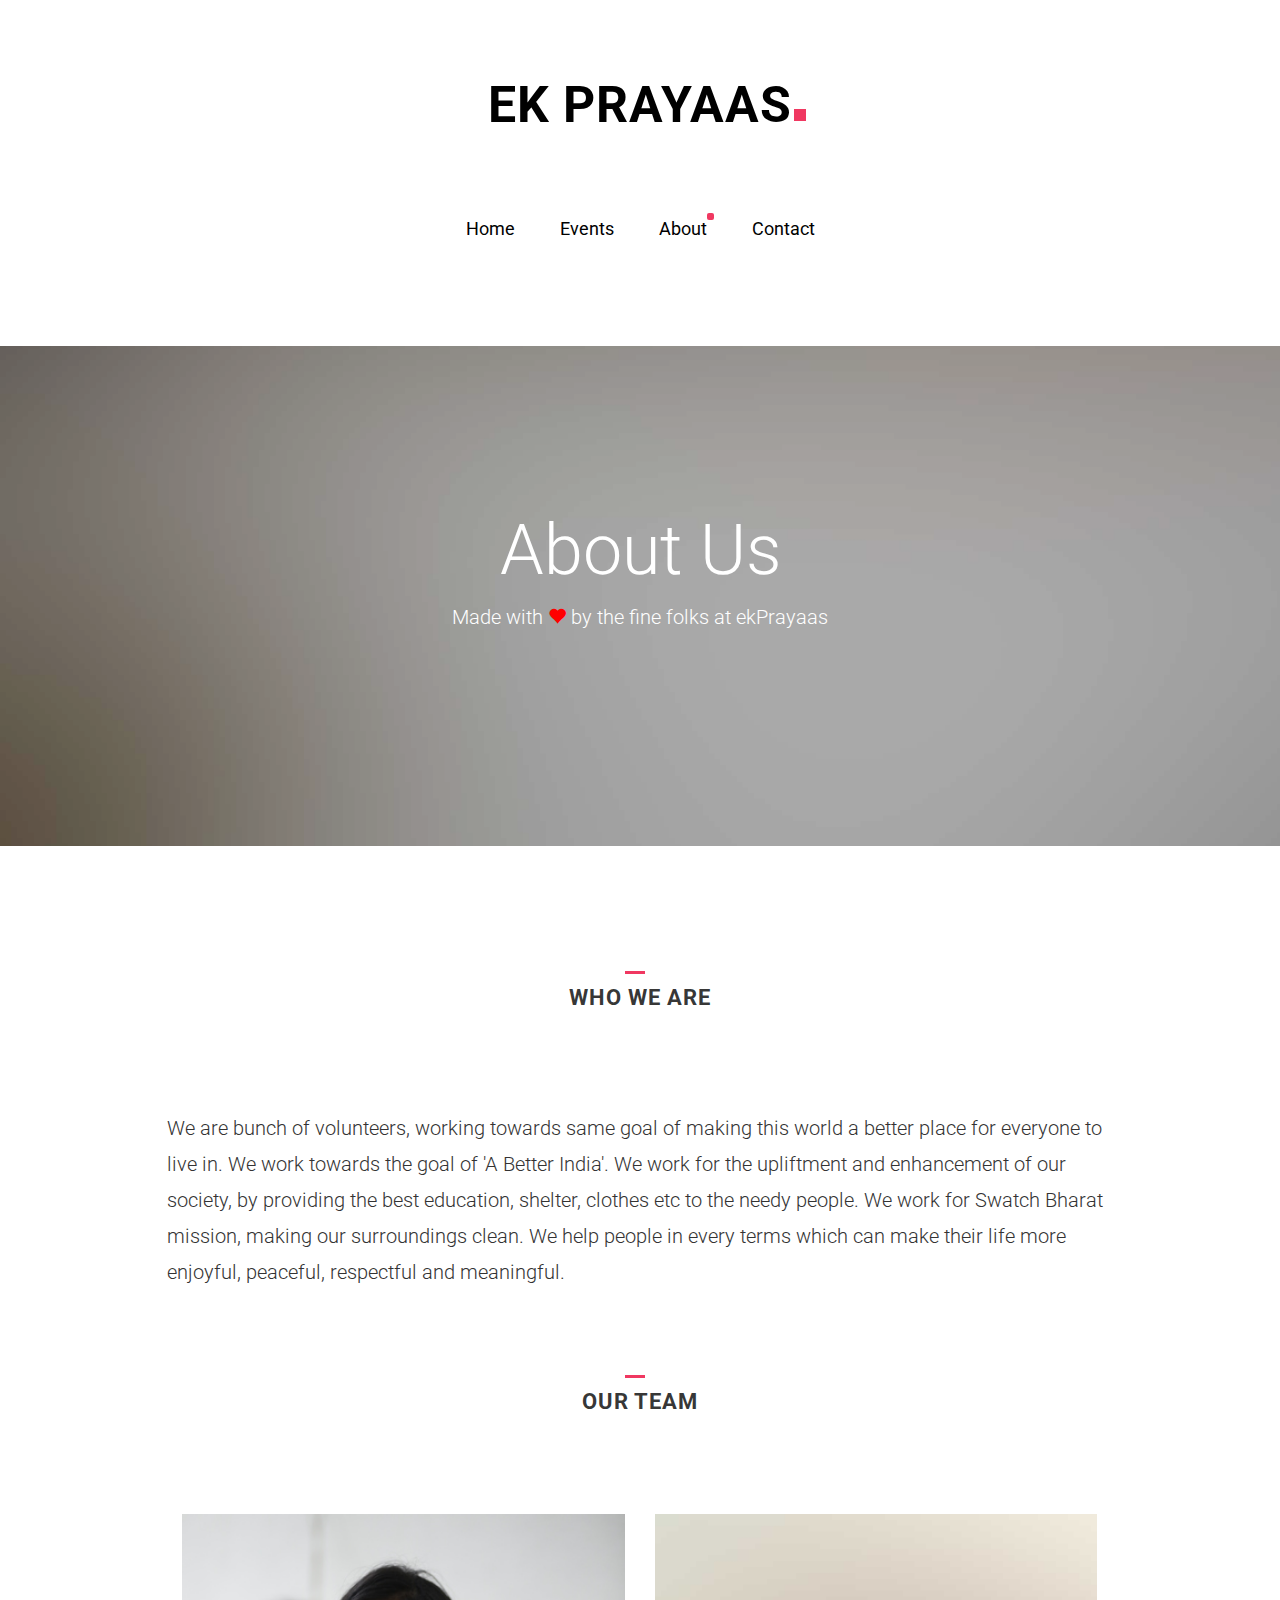
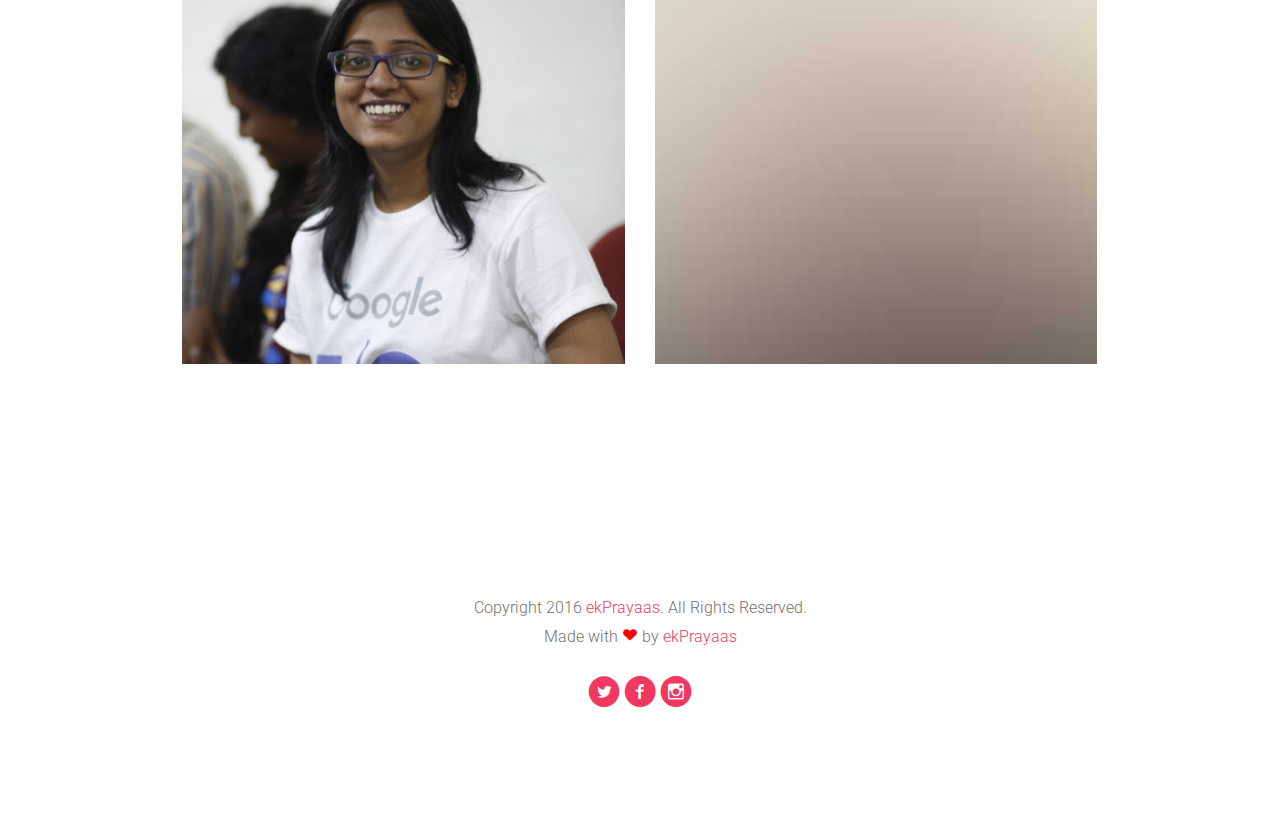
==== commit ca2d7342: "Added Shilpi's profile pic." ====
--- a/about.html
+++ b/about.html
@@ -118,7 +118,7 @@
 			<div class="row about">
 				<div class="col-md-10 col-md-offset-1">
 					<div class="col-md-6 col-sm-6">
-						<div class="team-section-grid" style="background-image: url(images/author-6.jpg);">
+						<div class="team-section-grid" style="background-image: url(images/shilpi.jpg);">
 							<div class="overlay-section">
 								<div class="desc">
 									<h3>Shilpi Agrawal</h3>
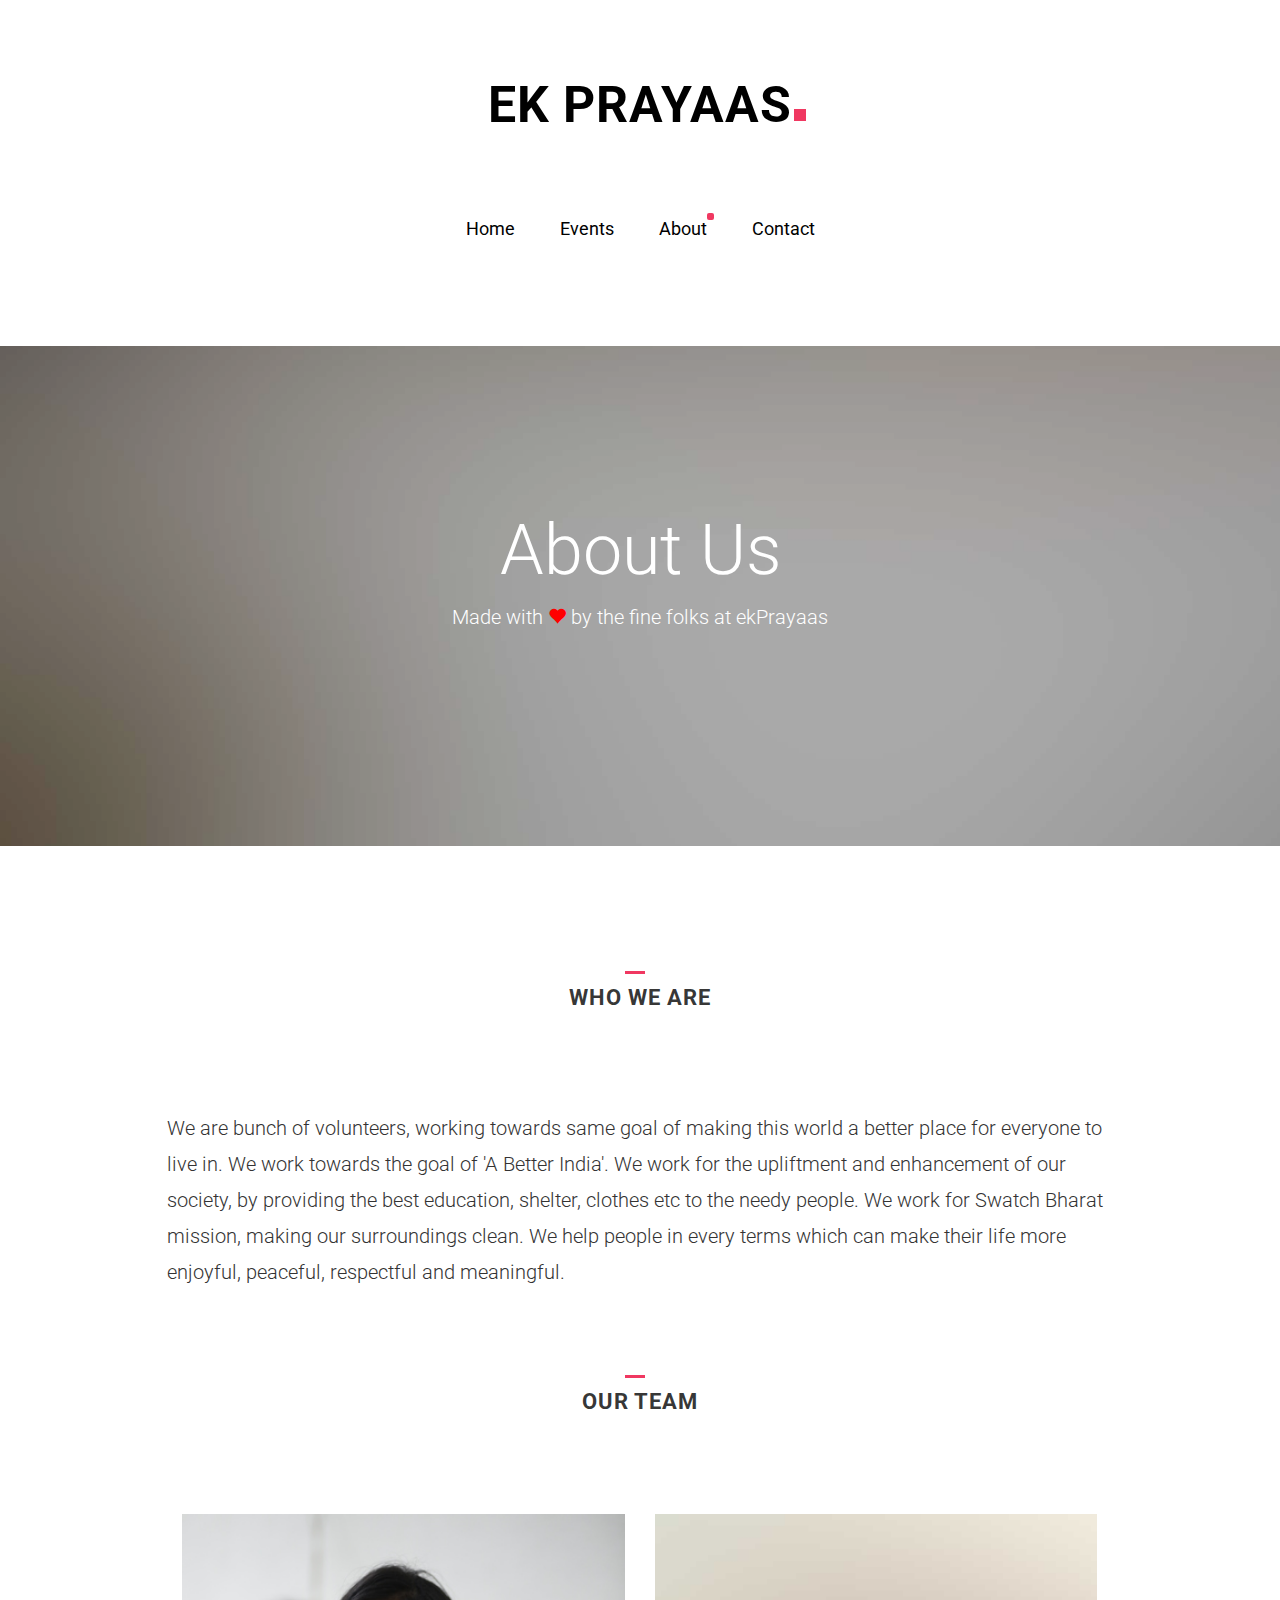
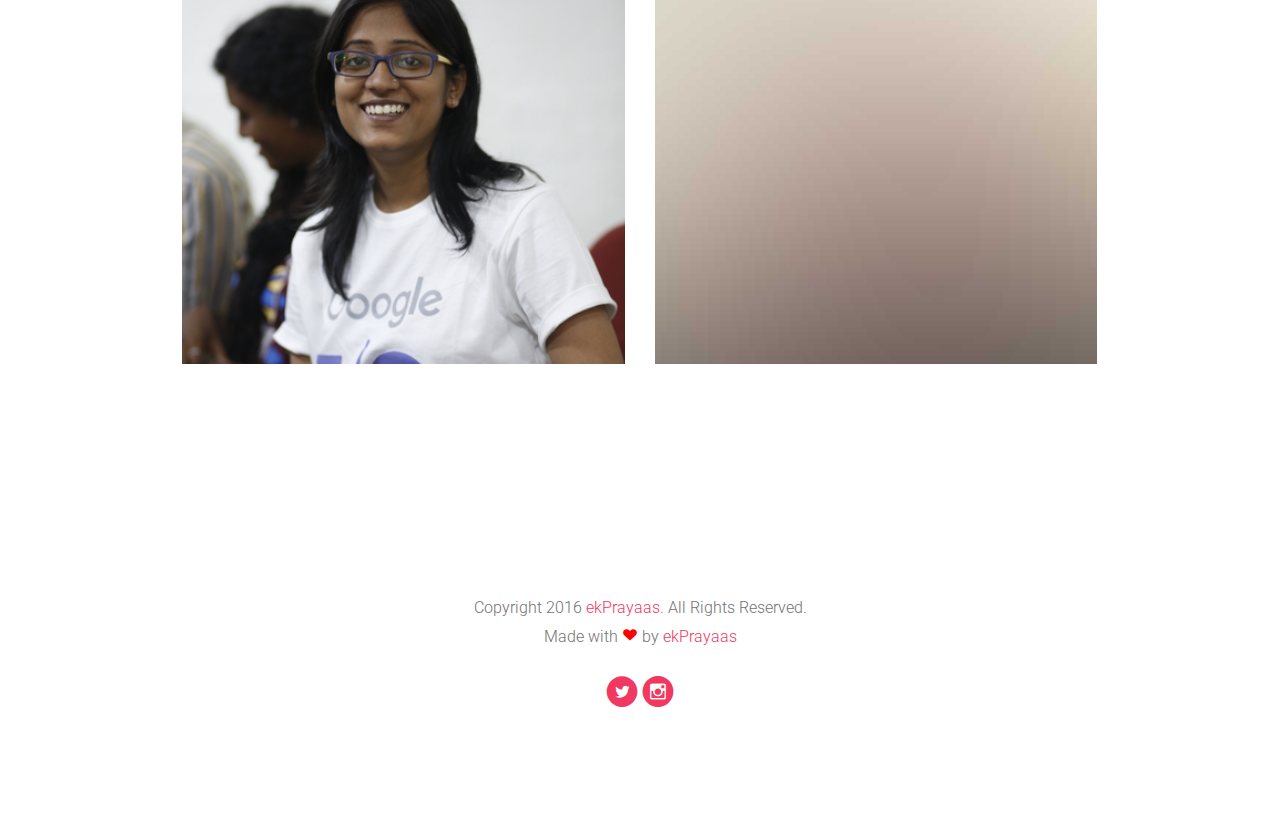
==== commit 3fbd9c52: "Added social profile links except fb" ====
--- a/about.html
+++ b/about.html
@@ -162,9 +162,9 @@
 					<div class="col-md-8 col-md-offset-2 text-center">
 						<p>Copyright 2016 <a href="index.html">ekPrayaas</a>. All Rights Reserved. <br>Made with <i class="icon-heart3 love red"></i> by <a href="index.html" target="_blank">ekPrayaas</a>
 						<p class="fh5co-social-icons">
-							<a href="#"><i class="icon-twitter-with-circle"></i></a>
-							<a href="#"><i class="icon-facebook-with-circle"></i></a>
-							<a href="#"><i class="icon-instagram-with-circle"></i></a>
+							<a href="https://twitter.com/ekprayaas_org"><i class="icon-twitter-with-circle"></i></a>
+							<!-- <a href="#"><i class="icon-facebook-with-circle"></i></a> -->
+							<a href="https://www.instagram.com/ekprayaas"><i class="icon-instagram-with-circle"></i></a>
 						</p>
 					</div>
 				</div>
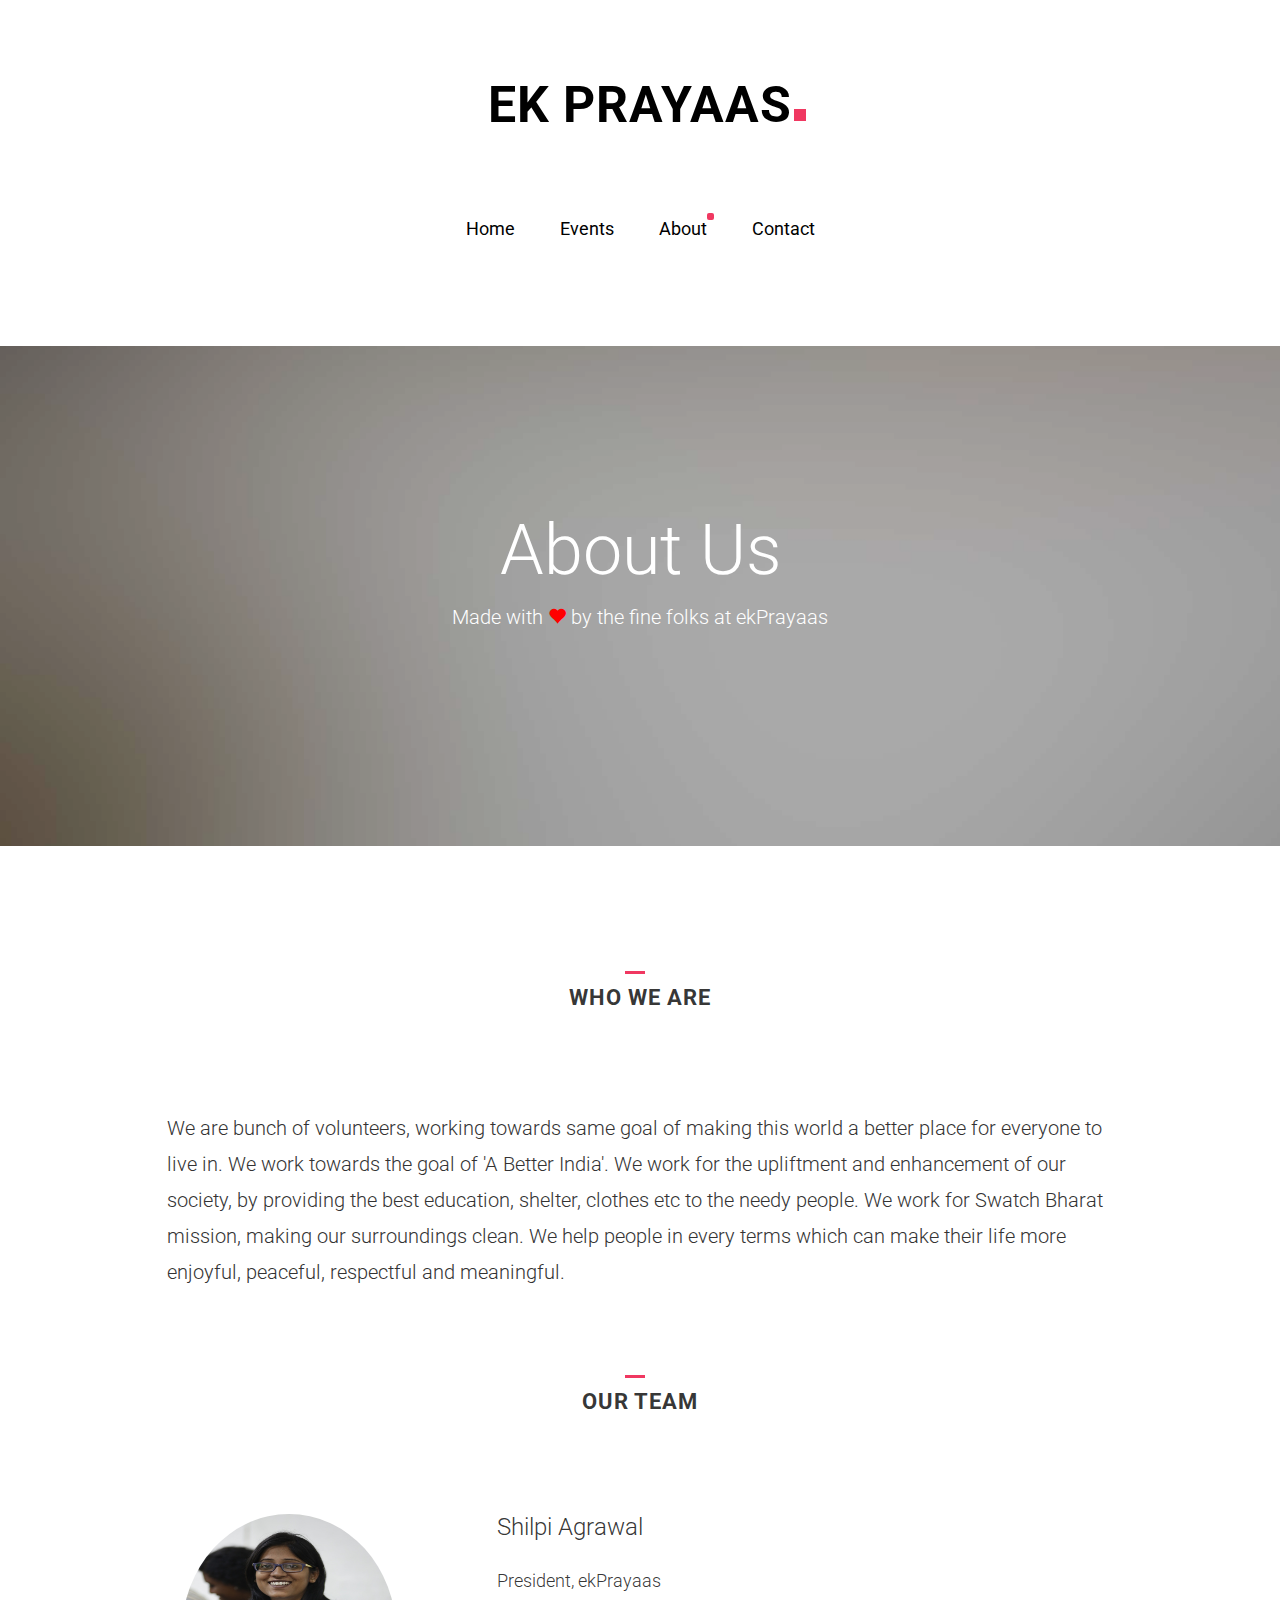
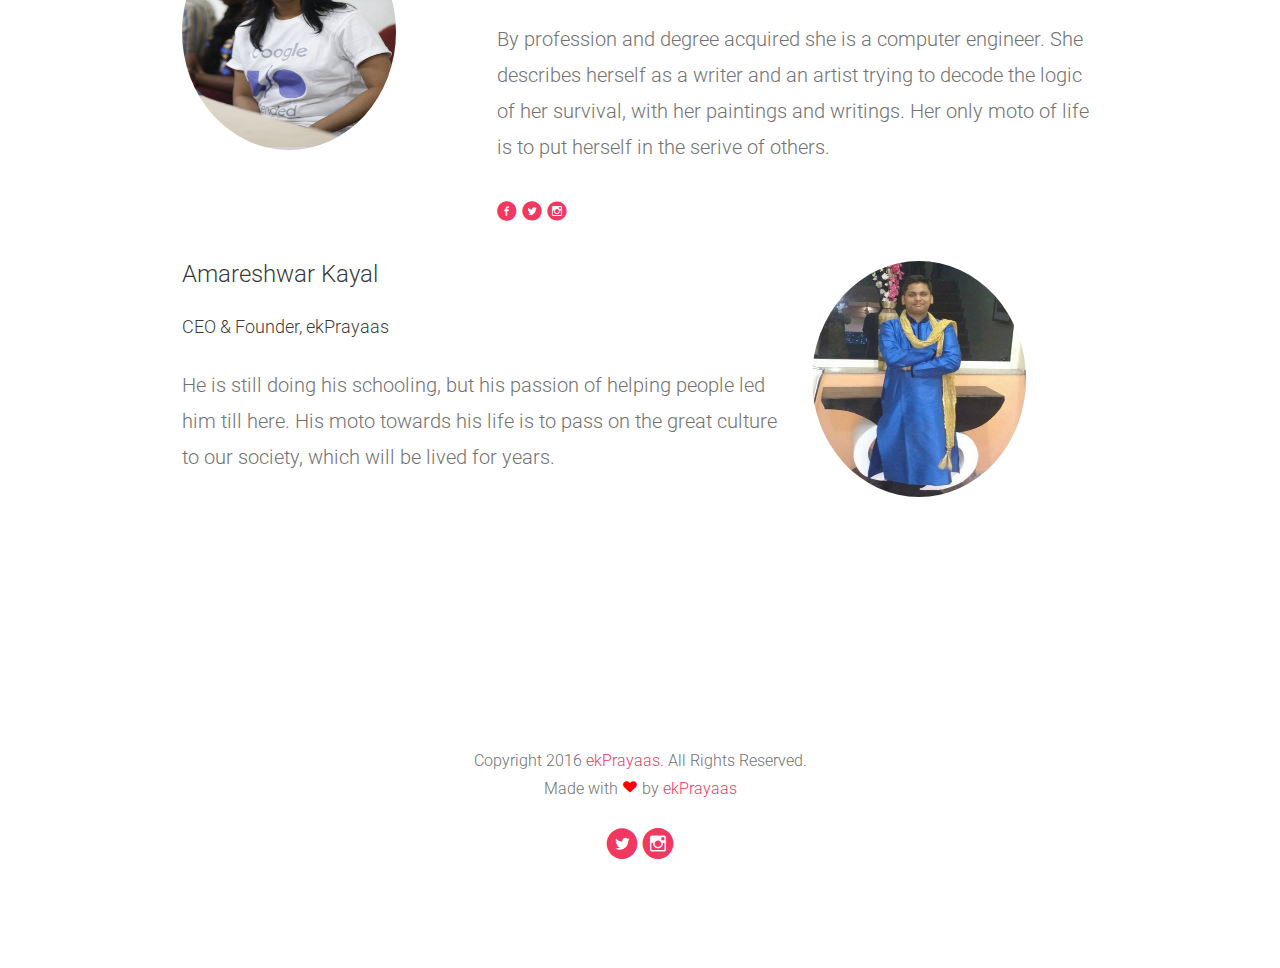
==== commit e9a1c080: "Edited Team Page" ====
--- a/about.html
+++ b/about.html
@@ -117,39 +117,36 @@
 			</div>
 			<div class="row about">
 				<div class="col-md-10 col-md-offset-1">
-					<div class="col-md-6 col-sm-6">
-						<div class="team-section-grid" style="background-image: url(images/shilpi.jpg);">
-							<div class="overlay-section">
-								<div class="desc">
-									<h3>Shilpi Agrawal</h3>
-									<span>President</span>
-									<p>
-										By profession and degree acquired she is a computer engineer. She describes herself as a writer and an artist trying to decode the logic of her survival, with her paintings and writings. Her only moto of life is to put herself in the serive of others.
-									</p>
-									<p class="fh5co-social-icons">
-										<a href="#"><i class="icon-twitter-with-circle"></i></a>
-										<a href="#"><i class="icon-facebook-with-circle"></i></a>
-										<a href="#"><i class="icon-instagram-with-circle"></i></a>
-									</p>
-								</div>
-							</div>
+					<div class="col-md-4 col-sm-4">
+						<img src="images/shilpi.jpg" class="img-circle" alt="Shilpi Agrawal" width="214" height="236">
+					</div>
+					<div class="col-md-8 col-sm-8">
+						<div class="desc">
+							<h3>Shilpi Agrawal</h3>
+							<h4>President, ekPrayaas</h4>
+							<p>
+								By profession and degree acquired she is a computer engineer. She describes herself as a writer and an artist trying to decode the logic of her survival, with her paintings and writings. Her only moto of life is to put herself in the serive of others.
+							<p>
+								<a href="https://www.facebook.com/shilpi.kayal.3"><i class="icon-facebook-with-circle"></i></a>
+								<a href="https://twitter.com/shilpikayal"><i class="icon-twitter-with-circle"></i></a>
+								<a href="https://www.instagram.com/shilpiagrawal"><i class="icon-instagram-with-circle"></i></a>
+							</p>
 						</div>
 					</div>
-					<div class="col-md-6 col-sm-6">
-						<div class="team-section-grid" style="background-image: url(images/author-4.jpg);">
-							<div class="overlay-section">
-								<div class="desc">
-									<h3>Amareshwar Kayal</h3>
-									<span>Chief Executive Officer</span>
-									<p>He is still doing his schooling, but his passion of helping people led him till here. His moto towards his life is to pass on the great culture to our society, which will be lived for years.</p>
-									<p class="fh5co-social-icons">
-										<a href="#"><i class="icon-twitter-with-circle"></i></a>
-										<a href="#"><i class="icon-facebook-with-circle"></i></a>
-										<a href="#"><i class="icon-instagram-with-circle"></i></a>
-									</p>
-								</div>
-							</div>
+					<div class="col-md-8 col-sm-8">
+						<div class="desc">
+							<h3>Amareshwar Kayal</h3>
+							<h4>CEO & Founder, ekPrayaas</h4>
+							<p>
+								He is still doing his schooling, but his passion of helping people led him till here. His moto towards his life is to pass on the great culture to our society, which will be lived for years.
+							</p>
+							<p>
+								<!-- <a href="https://www.facebook.com/amareshwar.kayal?fref=ts"><i class="icon-facebook-with-circle"></i></a> -->
+							</p>
 						</div>
+					</div>
+					<div class="col-md-4 col-sm-4">
+						<img src="images/amar.jpg" class="img-circle" alt="Shilpi Agrawal" width="214" height="236">
 					</div>
 				</div>
 			</div>
